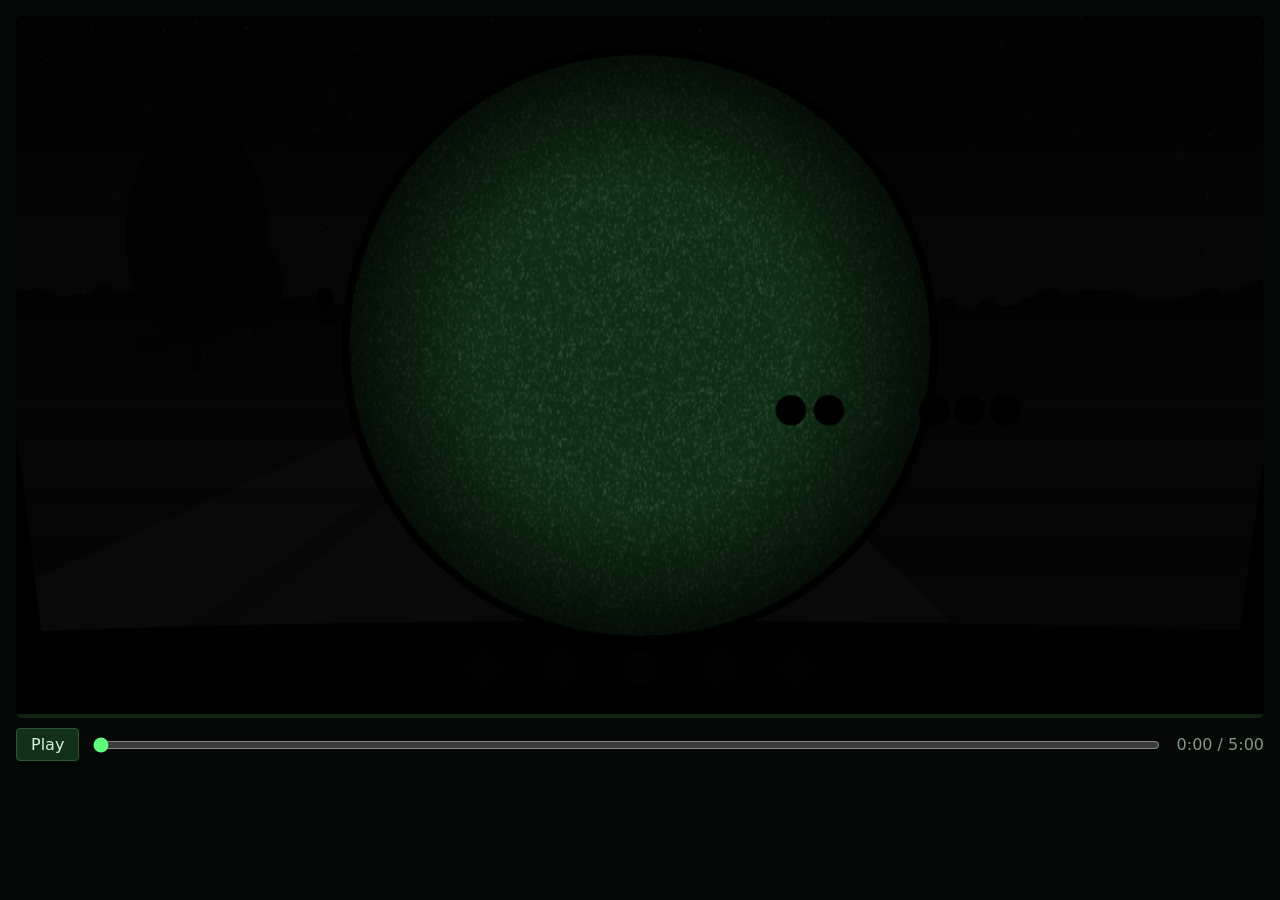
==== sim/index.html @ 84bedbda "Add 5-minute PVS-14 / M1075A1 PLS NVG driving do's and don'ts simulation Canvas-based simulation (NV" ====
<!doctype html>
<html lang="en">
<head>
<meta charset="utf-8">
<meta name="viewport" content="width=device-width, initial-scale=1">
<title>PVS-14 PLS Simulation</title>
<style>
  :root { --bg:#050806; --fg:#d8f5dc; --muted:#7f9a84; --accent:#5dff7a; }
  html,body { margin:0; background:var(--bg); color:var(--fg); font-family: Inter, "DejaVu Sans", system-ui, sans-serif; }
  #wrap { max-width:1280px; margin:0 auto; padding:16px; box-sizing:border-box; }
  canvas { width:100%; height:auto; display:block; background:#000; border-radius:6px; }
  #ctl { display:flex; gap:12px; align-items:center; margin-top:10px; }
  #ctl button { background:#12301a; color:var(--fg); border:1px solid #2c5a36; border-radius:4px; padding:6px 14px; font:inherit; cursor:pointer; }
  #ctl input { flex:1; accent-color: var(--accent); }
  #tc { font-variant-numeric: tabular-nums; color:var(--muted); min-width:90px; text-align:right; }
  body.render #wrap { padding:0; max-width:none; } body.render #ctl { display:none; } body.render canvas { border-radius:0; }
</style>
</head>
<body>
<div id="wrap">
  <canvas id="c" width="1280" height="720"></canvas>
  <div id="ctl"><button id="play">Play</button><input id="seek" type="range" min="0" max="300" step="0.01" value="0"><span id="tc">0:00</span></div>
  <audio id="aud" src="../build/narration.wav" preload="auto"></audio>
</div>
<script src="timeline.js"></script>
<script>
"use strict";
const W = 1280, H = 720;
const cv = document.getElementById('c'), ctx = cv.getContext('2d');
const world = document.createElement('canvas'); world.width = W; world.height = H;
const wx = world.getContext('2d');
const TL = window.TIMELINE;
const FONT = 'Inter, "DejaVu Sans", sans-serif';

// ---------- utilities ----------
function rng(seed) { return function () { seed |= 0; seed = seed + 0x6D2B79F5 | 0; let t = Math.imul(seed ^ seed >>> 15, 1 | seed); t = t + Math.imul(t ^ t >>> 7, 61 | t) ^ t; return ((t ^ t >>> 14) >>> 0) / 4294967296; }; }
const clamp = (v, a, b) => Math.max(a, Math.min(b, v));
const lerp = (a, b, k) => a + (b - a) * k;
const smooth = (a, b, x) => { const k = clamp((x - a) / (b - a), 0, 1); return k * k * (3 - 2 * k); };
function hash(n) { const s = Math.sin(n * 127.1 + 311.7) * 43758.5453; return s - Math.floor(s); }
function gray(l, a = 1) { const v = Math.round(clamp(l, 0, 1) * 255); return `rgba(${v},${v},${v},${a})`; }

let FRAME = 0;
let SC = null, LT = 0;           // current scene + local time
function sStart(i) { const s = SC.sentences[Math.min(i, SC.sentences.length - 1)]; return s ? s.start : 0; }
function sEnd(i) { const s = SC.sentences[Math.min(i, SC.sentences.length - 1)]; return s ? s.start + s.dur : 0; }
function reveal(at, len = 0.5) { return smooth(at, at + len, LT); }

// ---------- noise (tube scintillation) ----------
const NOISE = [];
(function () { const r = rng(7); for (let k = 0; k < 10; k++) { const c = document.createElement('canvas'); c.width = 427; c.height = 240; const g = c.getContext('2d'); const id = g.createImageData(c.width, c.height); for (let i = 0; i < id.data.length; i += 4) { const v = r() < 0.5 ? 0 : Math.pow(r(), 3) * 255; id.data[i] = id.data[i + 1] = id.data[i + 2] = v; id.data[i + 3] = 255; } g.putImageData(id, 0, 0); NOISE.push(c); } })();

// ---------- NVG road world ----------
const CX = 640, CY = 338, R = 300, HY = 300;
const F = R / Math.tan(20 * Math.PI / 180);  // 40 deg FOV across the tube
const CAMH = 2.6;                            // PLS cab eye height (m)
const curve = z => 14 * Math.sin(z / 110) + 6 * Math.sin(z / 41 + 1.3);
const dcurve = z => 14 / 110 * Math.cos(z / 110) + 6 / 41 * Math.cos(z / 41 + 1.3);

const PROPS = [];
(function () { const r = rng(42); let z = 5; while (z < 6000) { z += 8 + r() * 22; const side = r() < 0.5 ? -1 : 1; const k = r(); PROPS.push({ z, x: side * (7 + r() * 26), type: k < 0.62 ? 'tree' : k < 0.85 ? 'bush' : 'stake', h: 5 + r() * 7, w: 0.6 + r() * 0.8, seed: r() }); } })();
const STARS = []; (function () { const r = rng(99); for (let i = 0; i < 260; i++) STARS.push({ a: (r() - 0.5) * 3.2, y: r() * HY, b: 0.4 + r() * 0.6 }); })();

// project world point (lateral X relative to road centre at the camera, depth z ahead of camera)
function proj(camZ, laneX, yaw, xOff, z, y) {
  const xr = curve(camZ + z) - curve(camZ) - dcurve(camZ) * z + xOff - laneX;
  return { x: CX + (xr / z - yaw) * F, y: HY + (CAMH - y) / z * F, s: F / z };
}

// opts: camZ, yaw, laneX, illum, extras(fn), dash
function drawRoadWorld(o) {
  const g = wx, camZ = o.camZ, yaw = o.yaw || 0, laneX = o.laneX ?? 1.6, il = o.illum ?? 1;
  // sky
  const sky = g.createLinearGradient(0, 0, 0, HY);
  sky.addColorStop(0, gray(0.10 * il)); sky.addColorStop(1, gray(0.34 * il));
  g.fillStyle = sky; g.fillRect(0, 0, W, HY + 1);
  for (const s of STARS) { const x = CX + (s.a - yaw) * F * 0.9; if (x < 0 || x > W) continue; g.fillStyle = gray(s.b); g.fillRect(x, s.y, 2, 2); }
  // tree line on the horizon
  g.fillStyle = gray(0.12 * il);
  g.beginPath(); g.moveTo(0, HY + 2);
  for (let x = 0; x <= W; x += 6) { const a = (x - CX) / F + yaw + camZ * 0.0004; const h = 10 + 14 * hash(Math.floor(a * 40)) + 8 * Math.sin(a * 9) + 6 * Math.sin(a * 23); g.lineTo(x, HY - h); }
  g.lineTo(W, HY + 2); g.closePath(); g.fill();
  // ground rows
  for (let y = HY + 1; y < H; y++) {
    const z = CAMH * F / (y - HY); const wz = camZ + z;
    const fade = clamp(1 - z / 400, 0.25, 1);
    const tex = 0.03 * hash(Math.floor(wz * 1.3)) + 0.02 * ((Math.floor(wz / 4) & 1));
    g.fillStyle = gray((0.24 + tex) * il * (0.7 + 0.3 * fade)); g.fillRect(0, y, W, 1);
    const xr = curve(wz) - curve(camZ) - dcurve(camZ) * z - laneX;
    const cx = CX + (xr / z - yaw) * F, hw = 4.2 / z * F;
    g.fillStyle = gray((0.46 + tex * 1.5) * il * (0.75 + 0.25 * fade)); g.fillRect(cx - hw, y, hw * 2, 1);
    g.fillStyle = gray((0.34 + tex) * il); const rw = Math.max(1, 0.35 / z * F);
    g.fillRect(cx - 1.9 / z * F - rw / 2, y, rw, 1); g.fillRect(cx + 1.0 / z * F - rw / 2, y, rw, 1);
  }
  // props far -> near
  const vis = [];
  for (const p of PROPS) { const z = p.z - camZ; if (z > 2.5 && z < 420) vis.push([z, p]); }
  if (o.objects) for (const ob of o.objects) { const z = ob.z - camZ; if (z > 1.5 && z < 600) vis.push([z, ob]); }
  vis.sort((a, b) => b[0] - a[0]);
  for (const [z, p] of vis) {
    const b = proj(camZ, laneX, yaw, p.x, z, 0), s = b.s; if (b.x < -200 || b.x > W + 200) continue;
    const fog = clamp(1 - z / 450, 0.3, 1);
    if (p.type === 'tree') {
      g.fillStyle = gray(0.10 * il * fog + 0.04); g.beginPath();
      g.ellipse(b.x, b.y - p.h * 0.62 * s, p.h * 0.32 * s, p.h * 0.5 * s, 0, 0, Math.PI * 2); g.fill();
      g.fillRect(b.x - 0.15 * s, b.y - p.h * 0.3 * s, 0.3 * s, p.h * 0.3 * s);
    } else if (p.type === 'bush') {
      g.fillStyle = gray(0.16 * il * fog + 0.03); g.beginPath(); g.ellipse(b.x, b.y - 0.5 * s, 1.3 * s, 0.7 * s, 0, 0, Math.PI * 2); g.fill();
    } else if (p.type === 'stake') {
      g.fillStyle = gray(0.55 * il); g.fillRect(b.x - 0.05 * s, b.y - 1.2 * s, Math.max(1, 0.1 * s), 1.2 * s);
      g.fillStyle = gray(0.95); g.fillRect(b.x - 0.06 * s, b.y - 1.15 * s, Math.max(2, 0.12 * s), Math.max(2, 0.12 * s));
    } else if (p.type === 'truck') {           // rear of a vehicle
      const w = 2.5 * s, h = 3.2 * s;
      g.fillStyle = gray(0.22 * il + 0.05); g.fillRect(b.x - w / 2, b.y - h, w, h * 0.85);
      g.fillStyle = gray(0.08); g.fillRect(b.x - w / 2, b.y - h * 0.28, w, h * 0.13);
      g.fillStyle = gray(0.05); for (const dx of [-0.9, 0.9]) g.fillRect(b.x + dx * s - 0.3 * s, b.y - 1.0 * s, 0.6 * s, 1.0 * s);
      g.fillStyle = gray(1); for (const dx of [-1.05, 1.05]) { g.beginPath(); g.arc(b.x + dx * s, b.y - 1.4 * s, Math.max(1.5, 0.09 * s), 0, 7); g.fill(); }
    } else if (p.type === 'person') {
      const h = 1.8 * s; g.fillStyle = gray(0.6 * il + 0.15);
      g.beginPath(); g.arc(b.x, b.y - h * 0.92, h * 0.08, 0, 7); g.fill(); g.fillRect(b.x - h * 0.09, b.y - h * 0.84, h * 0.18, h * 0.45);
      g.fillRect(b.x - h * 0.08, b.y - h * 0.4, h * 0.06, h * 0.4); g.fillRect(b.x + h * 0.02, b.y - h * 0.4, h * 0.06, h * 0.4);
    } else if (p.type === 'oncoming') {
      const w = 2.4 * s, h = 2.6 * s;
      g.fillStyle = gray(0.2 * il + 0.05); g.fillRect(b.x - w / 2, b.y - h, w, h * 0.9);
      p._screen = [proj(camZ, laneX, yaw, p.x - 0.8, z, 1.0), proj(camZ, laneX, yaw, p.x + 0.8, z, 1.0)];
    } else if (p.type === 'ditch') {
      const w = 6 * s, d = 1.4 * s; g.fillStyle = gray(0.05); g.beginPath(); g.ellipse(b.x, b.y, w / 2, Math.max(2, d * 0.25), 0, 0, 7); g.fill();
    }
  }
  // cab: dash + pillars (fixed to vehicle, so shifted by head yaw)
  const sh = -yaw * F;
  g.fillStyle = gray(0.06);
  g.beginPath(); g.moveTo(-200 + sh, H); g.lineTo(-200 + sh, 640); g.quadraticCurveTo(CX + sh, 600, W + 200 + sh, 640); g.lineTo(W + 200 + sh, H); g.closePath(); g.fill();
  const dash = o.dash ?? 0.12;
  for (let i = 0; i < 5; i++) { g.fillStyle = gray(dash * (i === 2 ? 1.6 : 1)); g.beginPath(); g.arc(CX - 160 + i * 80 + sh, 668, 18, 0, 7); g.fill(); }
  g.fillStyle = gray(0.04);
  for (const sgn of [-1, 1]) { const px = CX + sgn * 0.78 * F + sh; g.beginPath(); g.moveTo(px - 40, H); g.lineTo(px + sgn * 90 - 30, 0); g.lineTo(px + sgn * 90 + 40, 0); g.lineTo(px + 40, H); g.fill();
    // west-coast mirror
    const mx = CX + sgn * 0.95 * F + sh; g.fillStyle = gray(0.05); g.fillRect(mx - 22, 280, 44, 110); g.fillStyle = gray(0.2 * il); g.fillRect(mx - 16, 286, 32, 98); g.fillStyle = gray(0.04); }
  if (o.extras) o.extras(g);
}

// compose NVG image from the world canvas onto main ctx
function composeNVG(o = {}) {
  const blur = o.blur || 0, nblur = o.noiseBlur || 0, gain = o.gain ?? 1, wash = o.wash || 0, nz = o.noise ?? 0.16;
  ctx.fillStyle = '#000'; ctx.fillRect(0, 0, W, H);
  // unaided eye: very dim night view
  ctx.globalAlpha = 0.07 * (1 - (o.unaidedLoss || 0)); ctx.drawImage(world, 0, 0); ctx.globalAlpha = 1;
  ctx.save(); ctx.beginPath(); ctx.arc(CX, CY, R, 0, Math.PI * 2); ctx.clip();
  const filt = [];
  if (blur > 0.05) filt.push(`blur(${blur.toFixed(2)}px)`);
  if (Math.abs(gain - 1) > 0.01) filt.push(`brightness(${gain.toFixed(3)})`);
  if (o.contrast) filt.push(`contrast(${o.contrast})`);
  ctx.filter = filt.length ? filt.join(' ') : 'none';
  ctx.drawImage(world, 0, 0); ctx.filter = 'none';
  if (o.post) o.post(ctx);  // bright sources etc. (grayscale space)
  ctx.globalCompositeOperation = 'multiply'; ctx.fillStyle = '#7dff8f'; ctx.fillRect(0, 0, W, H);
  ctx.globalCompositeOperation = 'screen'; ctx.fillStyle = 'rgba(14,46,20,1)'; ctx.fillRect(0, 0, W, H);
  ctx.globalAlpha = nz; if (nblur > 0.05) ctx.filter = `blur(${nblur.toFixed(2)}px)`;
  ctx.drawImage(NOISE[FRAME % NOISE.length], CX - R, CY - R, R * 2, R * 2); ctx.filter = 'none';
  ctx.globalAlpha = 1;
  if (wash > 0) { ctx.fillStyle = `rgba(200,255,205,${wash})`; ctx.fillRect(0, 0, W, H); }
  ctx.globalCompositeOperation = 'source-over';
  const vg = ctx.createRadialGradient(CX, CY, R * 0.55, CX, CY, R);
  vg.addColorStop(0, 'rgba(0,0,0,0)'); vg.addColorStop(1, 'rgba(0,0,0,0.75)');
  ctx.fillStyle = vg; ctx.fillRect(CX - R, CY - R, 2 * R, 2 * R);
  ctx.restore();
  ctx.strokeStyle = '#000'; ctx.lineWidth = 8; ctx.beginPath(); ctx.arc(CX, CY, R + 2, 0, 7); ctx.stroke();
}

// ---------- shared drawing ----------
function panel(x, y, w, h, fill = 'rgba(6,16,9,0.86)', stroke = 'rgba(93,255,122,0.25)') {
  ctx.fillStyle = fill; roundRect(x, y, w, h, 10); ctx.fill(); ctx.strokeStyle = stroke; ctx.lineWidth = 1.5; ctx.stroke();
}
function roundRect(x, y, w, h, r) { ctx.beginPath(); ctx.moveTo(x + r, y); ctx.arcTo(x + w, y, x + w, y + h, r); ctx.arcTo(x + w, y + h, x, y + h, r); ctx.arcTo(x, y + h, x, y, r); ctx.arcTo(x, y, x + w, y, r); ctx.closePath(); }
function text(s, x, y, size, color = '#d8f5dc', weight = 500, align = 'left', alpha = 1) {
  ctx.globalAlpha = alpha; ctx.fillStyle = color; ctx.font = `${weight} ${size}px ${FONT}`; ctx.textAlign = align; ctx.textBaseline = 'alphabetic'; ctx.fillText(s, x, y); ctx.globalAlpha = 1;
}
function wrap(s, maxW, size, weight = 500) {
  ctx.font = `${weight} ${size}px ${FONT}`; const words = s.split(' '), lines = []; let cur = '';
  for (const w of words) { const t = cur ? cur + ' ' + w : w; if (ctx.measureText(t).width > maxW && cur) { lines.push(cur); cur = w; } else cur = t; }
  if (cur) lines.push(cur); return lines;
}
const GREEN = '#4be36a', RED = '#ff4d4d', AMBER = '#ffbf3c';
function check(x, y, s, col = GREEN) { ctx.strokeStyle = col; ctx.lineWidth = s * 0.16; ctx.lineCap = 'round'; ctx.beginPath(); ctx.moveTo(x - s * 0.4, y); ctx.lineTo(x - s * 0.1, y + s * 0.3); ctx.lineTo(x + s * 0.45, y - s * 0.35); ctx.stroke(); }
function cross(x, y, s, col = RED) { ctx.strokeStyle = col; ctx.lineWidth = s * 0.16; ctx.lineCap = 'round'; ctx.beginPath(); ctx.moveTo(x - s * 0.35, y - s * 0.35); ctx.lineTo(x + s * 0.35, y + s * 0.35); ctx.moveTo(x + s * 0.35, y - s * 0.35); ctx.lineTo(x - s * 0.35, y + s * 0.35); ctx.stroke(); }
function tag(label, x, y, col, alpha = 1, size = 22) {
  if (alpha <= 0) return; ctx.globalAlpha = alpha; ctx.font = `700 ${size}px ${FONT}`; const w = ctx.measureText(label).width + 28;
  ctx.fillStyle = 'rgba(0,0,0,0.7)'; roundRect(x - w / 2, y - size, w, size * 1.6, 6); ctx.fill(); ctx.strokeStyle = col; ctx.lineWidth = 2.5; ctx.stroke();
  ctx.fillStyle = col; ctx.textAlign = 'center'; ctx.fillText(label, x, y + size * 0.3); ctx.globalAlpha = 1;
}
function mapBG() {
  ctx.fillStyle = '#07110a'; ctx.fillRect(0, 0, W, H);
  ctx.strokeStyle = 'rgba(93,255,122,0.06)'; ctx.lineWidth = 1;
  for (let x = 0; x < W; x += 40) { ctx.beginPath(); ctx.moveTo(x + .5, 0); ctx.lineTo(x + .5, H); ctx.stroke(); }
  for (let y = 0; y < H; y += 40) { ctx.beginPath(); ctx.moveTo(0, y + .5); ctx.lineTo(W, y + .5); ctx.stroke(); }
}

// M1075A1 top view, front pointing +x. (x,y) = front bumper centre. ppm = pixels per metre.
const PLS_L = 10.8, PLS_W = 2.44;
function plsTop(x, y, ppm, o = {}) {
  ctx.save(); ctx.translate(x, y); ctx.rotate(o.ang || 0);
  const L = PLS_L * ppm, Wd = PLS_W * ppm;
  ctx.fillStyle = '#0d0d0d';
  for (const ax of [0.95, 2.45, 6.6, 8.0, 9.4]) for (const s of [-1, 1]) ctx.fillRect(-ax * ppm - 0.6 * ppm, s * (Wd / 2) - (s > 0 ? 0.55 * ppm : -0.05 * ppm) - 0.25 * ppm, 1.2 * ppm, 0.55 * ppm);
  ctx.fillStyle = o.body || '#5f6b45'; ctx.strokeStyle = 'rgba(0,0,0,0.6)'; ctx.lineWidth = 1.5;
  roundRect(-2.7 * ppm, -Wd / 2, 2.7 * ppm, Wd, 0.3 * ppm); ctx.fill(); ctx.stroke();                    // cab
  ctx.fillStyle = o.deck || '#4a5537'; ctx.fillRect(-L, -Wd / 2 + 0.05 * ppm, L - 3.1 * ppm, Wd - 0.1 * ppm); // flatrack
  ctx.strokeStyle = 'rgba(0,0,0,0.35)'; for (let i = 1; i < 6; i++) { const xx = -L + i * (L - 3.1 * ppm) / 6; ctx.beginPath(); ctx.moveTo(xx, -Wd / 2); ctx.lineTo(xx, Wd / 2); ctx.stroke(); }
  ctx.fillStyle = '#3b442c'; ctx.fillRect(-3.1 * ppm, -0.5 * ppm, 0.4 * ppm, ppm);                         // LHS hook arm
  ctx.fillStyle = 'rgba(160,220,255,0.35)'; ctx.fillRect(-0.55 * ppm, -Wd / 2 + 0.2 * ppm, 0.35 * ppm, Wd - 0.4 * ppm); // windshield
  if (o.ir) { ctx.fillStyle = '#eaffef'; ctx.shadowColor = '#9dffb0'; ctx.shadowBlur = 12; for (const s of [-1, 1]) { ctx.beginPath(); ctx.arc(-L + 0.1 * ppm, s * (Wd / 2 - 0.2 * ppm), Math.max(2, 0.18 * ppm), 0, 7); ctx.fill(); } ctx.shadowBlur = 0; }
  if (o.label) { ctx.rotate(-(o.ang || 0)); text(o.label, -L / 2, -Wd / 2 - 10, 16, '#b9d9be', 600, 'center'); }
  ctx.restore();
}
// side view silhouette (for title)
function plsSide(x, y, s, col) {
  ctx.save(); ctx.translate(x, y); ctx.fillStyle = col;
  ctx.beginPath(); ctx.moveTo(0, -1.0 * s); ctx.lineTo(0, -3.0 * s); ctx.lineTo(0.3 * s, -3.25 * s); ctx.lineTo(2.6 * s, -3.25 * s); ctx.lineTo(2.7 * s, -1.0 * s); ctx.closePath(); ctx.fill();
  ctx.fillRect(2.7 * s, -1.6 * s, 8.1 * s, 0.6 * s);
  ctx.fillRect(3.0 * s, -3.6 * s, 6.6 * s, 2.0 * s);                     // container on flatrack
  ctx.fillRect(2.75 * s, -3.0 * s, 0.35 * s, 1.4 * s);                    // hook arm
  ctx.fillStyle = '#000'; for (const ax of [0.95, 2.45, 6.6, 8.0, 9.4]) { ctx.beginPath(); ctx.arc(ax * s, -0.6 * s, 0.6 * s, 0, 7); ctx.fill(); }
  ctx.fillStyle = col; for (const ax of [0.95, 2.45, 6.6, 8.0, 9.4]) { ctx.beginPath(); ctx.arc(ax * s, -0.6 * s, 0.25 * s, 0, 7); ctx.fill(); }
  ctx.restore();
}

// ---------- scenes ----------
const SCENES = {
  title(t, d) {
    drawRoadWorld({ camZ: 200 + t * 9 });
    composeNVG({ gain: smooth(0, 2, t) });
    const a = smooth(0.6, 1.6, t) * (1 - smooth(d - 1.2, d - 0.2, t));
    ctx.globalAlpha = a * 0.82; ctx.fillStyle = '#000'; ctx.fillRect(0, 150, W, 300); ctx.globalAlpha = 1;
    plsSide(890 - (1 - smooth(0.6, 3, t)) * 120, 420, 26, `rgba(125,255,145,${a * 0.85})`);
    text('NIGHT VISION DRIVING', 90, 240, 26, '#7dff8f', 700, 'left', a);
    text("Do's & Don'ts", 86, 318, 72, '#eaffef', 800, 'left', a);
    text('AN/PVS-14  ·  M1075A1 Palletized Load System', 90, 368, 26, '#c9e8cd', 500, 'left', a);
    text('IAW AR 600-55, Army Driver and Operator Standardization Program', 90, 404, 20, '#88a98d', 500, 'left', a);
  },

  reg(t, d) {
    mapBG();
    text('AR 600-55 — NVD driver path', 80, 120, 40, '#eaffef', 800, 'left', reveal(0.2));
    text('What has to be true before you drive the PLS on goggles', 80, 156, 22, '#88a98d', 500, 'left', reveal(0.4));
    const steps = [
      ['1', 'Licensed on M1075A1', 'Valid license for the vehicle first', 1],
      ['2', 'NVD academics', 'Device, limitations, hazards', 2],
      ['3', 'Hands-on PVS-14', 'PMCS, mount, focus', 2],
      ['4', 'Night practical', 'Supervised, per TC 21-305-2', 2],
      ['5', 'Annotated', 'NVD qual on DA Form 5984-E', 3],
      ['6', 'Stay current', 'Unit sustainment program', 4],
    ];
    const bw = 172, gap = 22, x0 = (W - (bw * 6 + gap * 5)) / 2, y0 = 260;
    steps.forEach((s, i) => {
      const at = sStart(s[3]) + (s[3] === 2 ? (i - 1) * 1.6 : 0.3);
      const a = reveal(at, 0.6); if (a <= 0) return;
      const x = x0 + i * (bw + gap), y = y0 + (1 - a) * 30;
      ctx.globalAlpha = a; panel(x, y, bw, 220); ctx.globalAlpha = 1;
      ctx.globalAlpha = a; ctx.fillStyle = i === 4 ? GREEN : '#1f4a2a'; ctx.beginPath(); ctx.arc(x + bw / 2, y + 52, 28, 0, 7); ctx.fill(); ctx.globalAlpha = 1;
      text(s[0], x + bw / 2, y + 62, 28, '#eaffef', 800, 'center', a);
      wrap(s[1], bw - 24, 21, 700).forEach((l, k) => text(l, x + bw / 2, y + 120 + k * 26, 21, '#eaffef', 700, 'center', a));
      wrap(s[2], bw - 24, 16).forEach((l, k) => text(l, x + bw / 2, y + 178 + k * 20, 16, '#9dbba2', 500, 'center', a));
      if (i < 5) { ctx.globalAlpha = a; ctx.fillStyle = '#2f7a42'; ctx.beginPath(); const ax = x + bw + gap / 2; ctx.moveTo(ax - 6, y + 100); ctx.lineTo(ax + 6, y + 110); ctx.lineTo(ax - 6, y + 120); ctx.fill(); ctx.globalAlpha = 1; }
    });
  },

  license(t, d) {
    mapBG();
    const a = reveal(0.2, 0.6), x = 250, y = 140 + (1 - a) * 20;
    ctx.globalAlpha = a; panel(x, y, 780, 380, '#e9e4d2', '#9c9478'); ctx.globalAlpha = 1;
    text('OPERATOR LICENSE RECORD  (training example)', x + 30, y + 50, 22, '#2b2a22', 800, 'left', a);
    text('Ref: DA Form 5984-E', x + 30, y + 78, 16, '#5d5a4a', 500, 'left', a);
    ctx.globalAlpha = a; ctx.fillStyle = '#c9c2a8'; ctx.fillRect(x + 30, y + 100, 720, 2); ctx.globalAlpha = 1;
    const rows = [['Vehicle', 'M1075A1 PLS'], ['Qualified — day', 'YES'], ['Qualified — night (blackout)', 'YES'], ['NVD qualified (AN/PVS-14)', '']];
    rows.forEach((r, i) => {
      const yy = y + 145 + i * 52; text(r[0], x + 40, yy, 22, '#2b2a22', 600, 'left', a); text(r[1], x + 520, yy, 22, '#2b2a22', 700, 'left', a);
      ctx.globalAlpha = a * 0.5; ctx.fillStyle = '#c9c2a8'; ctx.fillRect(x + 30, yy + 16, 720, 1); ctx.globalAlpha = 1;
    });
    const fixAt = sStart(2) + 0.8, bad = 1 - reveal(fixAt + 2.2, 0.4);
    const blink = reveal(sStart(0) + 1.2, 0.3);
    // empty NVD cell
    ctx.globalAlpha = a * blink * bad; ctx.strokeStyle = RED; ctx.lineWidth = 3; ctx.setLineDash([8, 6]); ctx.strokeRect(x + 505, y + 278, 200, 38); ctx.setLineDash([]); ctx.globalAlpha = 1;
    text('— NOT ANNOTATED —', x + 605, y + 304, 18, RED, 800, 'center', a * blink * bad);
    // stamp
    const st = reveal(sStart(1) + 0.4, 0.25) * bad;
    if (st > 0) { ctx.save(); ctx.translate(x + 560, y + 70); ctx.rotate(-0.12); ctx.scale(1.6 - 0.6 * st, 1.6 - 0.6 * st); ctx.globalAlpha = st * 0.9; ctx.strokeStyle = RED; ctx.lineWidth = 5; roundRect(-170, -32, 340, 64, 8); ctx.stroke(); ctx.globalAlpha = 1; text('NOT NVD QUALIFIED', 0, 12, 30, RED, 900, 'center', st * 0.9); ctx.restore(); }
    const fix = reveal(fixAt + 2.2, 0.5);
    text('YES', x + 520, y + 301, 22, '#1f7a34', 800, 'left', fix); if (fix > 0) { ctx.globalAlpha = fix; check(x + 600, y + 294, 34, '#1f7a34'); ctx.globalAlpha = 1; }
    tag('NO ANNOTATION = NO NVD DRIVING', 640, 600, RED, reveal(fixAt, 0.4) * bad, 26);
    tag('QUALIFIED & ANNOTATED — CLEARED FOR NVD DRIVING', 640, 600, GREEN, fix, 24);
  },

  pmcs(t, d) {
    mapBG();
    // PVS-14 diagram (side view)
    const ox = 120, oy = 360, hl = [1, 2, 3, 4].map(i => reveal(sStart(i), 0.3) * (1 - reveal(sStart(i + 1 > 4 ? 9 : i + 1), 0.3)));
    const glow = k => `rgba(93,255,122,${0.15 + 0.85 * hl[k]})`;
    ctx.lineWidth = 3;
    // mount
    ctx.fillStyle = '#26302a'; ctx.strokeStyle = glow(2); roundRect(ox + 150, oy - 150, 150, 70, 10); ctx.fill(); ctx.stroke();
    ctx.fillRect(ox + 210, oy - 90, 30, 40);
    // body
    ctx.fillStyle = '#2f3a33'; ctx.strokeStyle = 'rgba(93,255,122,0.25)'; roundRect(ox + 60, oy - 60, 320, 120, 30); ctx.fill(); ctx.stroke();
    // objective
    ctx.fillStyle = '#1b231e'; ctx.strokeStyle = glow(1); roundRect(ox + 380, oy - 70, 70, 140, 14); ctx.fill(); ctx.stroke();
    ctx.fillStyle = '#4a7d6a'; ctx.fillRect(ox + 446, oy - 52, 8, 104);
    // eyepiece
    ctx.strokeStyle = glow(3); ctx.fillStyle = '#1b231e'; roundRect(ox, oy - 50, 64, 100, 18); ctx.fill(); ctx.stroke();
    if (hl[3] > 0.2 && (Math.floor(t * 3) % 2 === 0)) { ctx.fillStyle = '#ff5b5b'; ctx.beginPath(); ctx.arc(ox - 6, oy - 28, 6, 0, 7); ctx.fill(); }
    // battery cap
    ctx.strokeStyle = glow(0); ctx.fillStyle = '#1f2722'; ctx.beginPath(); ctx.arc(ox + 220, oy + 76, 30, 0, 7); ctx.fill(); ctx.stroke();
    text('AN/PVS-14', ox + 220, oy + 160, 26, '#cfe9d2', 800, 'center');
    text('Battery', ox + 220, oy + 126, 15, '#9dbba2', 600, 'center', 0.3 + 0.7 * hl[0]);
    text('Objective lens', ox + 415, oy - 86, 15, '#9dbba2', 600, 'center', 0.3 + 0.7 * hl[1]);
    text('Mount', ox + 225, oy - 162, 15, '#9dbba2', 600, 'center', 0.3 + 0.7 * hl[2]);
    text('Eyepiece', ox + 32, oy - 66, 15, '#9dbba2', 600, 'center', 0.3 + 0.7 * hl[3]);
    // checklist
    const items = ['Battery installed + spare carried', 'Lenses: no cracks, scratches, dirt', 'Mount locks; device stable on helmet', 'Low-battery indicator checked'];
    panel(700, 170, 500, 370);
    text('Operator PMCS — before every mission', 725, 212, 21, '#eaffef', 700);
    items.forEach((s, i) => { const a = reveal(sStart(i + 1) + 0.3, 0.4); const y = 270 + i * 66; ctx.globalAlpha = 0.25 + 0.75 * a; ctx.strokeStyle = '#3c7a4b'; ctx.lineWidth = 2; ctx.strokeRect(725, y - 22, 30, 30); ctx.globalAlpha = 1; if (a > 0) { ctx.globalAlpha = a; check(740, y - 7, 26); ctx.globalAlpha = 1; } text(s, 772, y, 20, '#d8f5dc', 500, 'left', 0.35 + 0.65 * a); });
  },

  focus(t, d) {
    const di = smooth(sStart(1) + 0.8, sEnd(1), t), ob = smooth(sStart(2) + 1.2, sEnd(2), t);
    const bad = t > sStart(3) ? smooth(sStart(3), sStart(3) + 0.8, t) * (1 - smooth(d - 1.5, d - 0.5, t)) : 0;
    drawRoadWorld({ camZ: 900 + t * 5, objects: [{ type: 'stake', z: 900 + d * 5 + 60, x: 4.8 }] });
    const blurW = lerp(lerp(7, 5.5, di), 0, ob) + bad * 5, blurN = lerp(4, 0, di);
    composeNVG({ blur: blurW, noiseBlur: blurN, noise: 0.18 });
    // gauges
    panel(950, 470, 220, 76); text('2  OBJECTIVE FOCUS', 1060, 500, 16, t > sStart(2) && t < sStart(3) ? '#eaffef' : '#7f9a84', 700, 'center'); ctx.fillStyle = '#1c3b24'; ctx.fillRect(970, 515, 180, 10); ctx.fillStyle = GREEN; ctx.fillRect(970, 515, 180 * ob, 10);
    panel(950, 560, 220, 76); text('1  EYEPIECE DIOPTER', 1060, 590, 16, t > sStart(1) && t < sStart(2) ? '#eaffef' : '#7f9a84', 700, 'center'); ctx.fillStyle = '#1c3b24'; ctx.fillRect(970, 605, 180, 10); ctx.fillStyle = GREEN; ctx.fillRect(970, 605, 180 * di, 10);
    tag('FOCUSED AT DISTANCE', 160, 120, GREEN, ob * (1 - bad), 18);
    tag('OUT OF FOCUS = SHORT DETECTION RANGE', 640, 90, RED, bad, 20);
  },

  crew(t, d) {
    mapBG();
    const ppm = 46, fx = 1010, fy = 245;
    // road
    ctx.fillStyle = '#16231a'; ctx.fillRect(0, fy - 110, W, 220);
    plsTop(fx, fy, ppm, {});
    // occupants
    const seats = [[-1.6, -0.6, 'DRIVER', 0], [-1.6, 0.6, 'A-DRIVER / TC', 1.3]];
    for (const [sx, sy, lbl, ph] of seats) {
      const px = fx + sx * ppm, py = fy + sy * ppm;
      const ang = 0.55 * Math.sin(t * 0.9 + ph) + (sy > 0 ? 0.35 : -0.15);
      ctx.fillStyle = 'rgba(93,255,122,0.18)'; ctx.beginPath(); ctx.moveTo(px, py); ctx.arc(px, py, 560, ang - 0.349, ang + 0.349); ctx.closePath(); ctx.fill();
      ctx.fillStyle = '#eaffef'; ctx.beginPath(); ctx.arc(px, py, 9, 0, 7); ctx.fill();
      ctx.fillStyle = GREEN; ctx.fillRect(px + 6, py - 3, 8, 6);
    }
    text('DRIVER (NVD)', fx - 60, fy - 130, 16, '#d8f5dc', 700, 'center'); text('A-DRIVER / TC (NVD)', fx - 60, fy + 148, 16, '#d8f5dc', 700, 'center');
    const ra = reveal(sStart(1) + 1.0, 0.6);
    ctx.globalAlpha = ra * (0.35 + 0.15 * Math.sin(t * 5)); ctx.fillStyle = AMBER; ctx.fillRect(fx - PLS_L * ppm - 10, fy + PLS_W * ppm / 2 + 4, PLS_L * ppm + 10, 50); ctx.globalAlpha = 1;
    text('Right side — A-driver watches this', fx - PLS_L * ppm / 2, fy + PLS_W * ppm / 2 + 36, 18, AMBER, 700, 'center', ra);
    panel(40, 400, 440, 168);
    text('Crew brief before you roll', 64, 434, 21, '#eaffef', 700, 'left', reveal(sStart(2)));
    ['Route & checkpoints', 'Known hazards', 'Risk assessment & speed', 'Crew calls / comms'].forEach((s, i) => { const a = reveal(sStart(2) + 0.6 + i * 0.7, 0.3); if (a > 0) { ctx.globalAlpha = a; check(80, 458 + i * 28, 18); ctx.globalAlpha = 1; } text(s, 104, 465 + i * 28, 19, '#d8f5dc', 500, 'left', 0.3 + 0.7 * a); });
  },

  whitelight(t, d) {
    const on = smooth(sStart(0) + 1.5, sStart(0) + 1.9, t), off = smooth(sStart(2) + 0.6, sStart(2) + 1.6, t);
    const w = on * (1 - off);
    const dashB = lerp(0.12, 0.7, smooth(sStart(1) + 1.6, sStart(1) + 2.2, t)) * (1 - off) + 0.05 * off;
    drawRoadWorld({ camZ: 1400 + t * 8, dash: dashB, objects: [{ type: 'truck', z: 1400 + 8 * 13, x: 1.4 }] });
    composeNVG({ wash: w * 0.78, noise: 0.16 + w * 0.35, contrast: 1 - w * 0.6, unaidedLoss: w,
      post: c => { if (w > 0) { const g = c.createRadialGradient(470, 640, 10, 470, 640, 420); g.addColorStop(0, `rgba(255,255,255,${w})`); g.addColorStop(1, 'rgba(255,255,255,0)'); c.fillStyle = g; c.fillRect(0, 0, W, H); } } });
    tag('WHITE LIGHT IN CAB — IMAGE WASHED OUT', 640, 92, RED, smooth(0.2, 0.5, w), 20);
    // dark adaptation meter (unaided eye)
    panel(990, 470, 250, 96); text('Unaided-eye dark adaptation', 1115, 500, 15, '#c9e8cd', 700, 'center');
    const da = clamp(1 - smooth(sStart(0) + 1.5, sStart(0) + 4, t) + smooth(sStart(2) + 2, d + 25, t) * 0.4, 0, 1);
    ctx.fillStyle = '#1c3b24'; ctx.fillRect(1010, 520, 210, 14); ctx.fillStyle = da > 0.5 ? GREEN : RED; ctx.fillRect(1010, 520, 210 * da, 14);
    text(da > 0.5 ? 'GOOD' : 'LOST — takes many minutes to recover', 1115, 554, 13, da > 0.5 ? GREEN : RED, 700, 'center');
    tag('DIM PANEL · NVG-COMPATIBLE LIGHT ONLY', 640, 92, GREEN, off, 20);
  },

  scan(t, d) {
    const s2 = sStart(2), yaw = t < s2 ? 0 : (() => { const k = t - s2; const seq = [[0, 0], [1.2, -0.62], [2.6, -0.62], [3.8, 0], [4.6, 0], [5.8, 0.62], [7.6, 0.62], [8.8, 0]]; for (let i = 1; i < seq.length; i++) if (k < seq[i][0]) return lerp(seq[i - 1][1], seq[i][1], smooth(seq[i - 1][0], seq[i][0], k)); return 0; })();
    const camZ = 2100 + t * 6;
    drawRoadWorld({ camZ, yaw, objects: [{ type: 'person', z: camZ + 24, x: 6.5 }, { type: 'truck', z: 2100 + 6 * 30 + 32, x: -9 }] });
    composeNVG({ noise: 0.17 });
    // inset: FOV comparison
    const ia = reveal(sStart(1), 0.5); if (ia > 0) {
      ctx.globalAlpha = ia; panel(1000, 380, 260, 200); ctx.globalAlpha = 1;
      ctx.save(); roundRect(1000, 380, 260, 200, 10); ctx.clip();
      const px = 1130, py = 570;
      ctx.globalAlpha = ia * 0.25; ctx.fillStyle = '#9dbba2'; ctx.beginPath(); ctx.moveTo(px, py); ctx.arc(px, py, 130, -Math.PI / 2 - 1.65, -Math.PI / 2 + 1.65); ctx.closePath(); ctx.fill();
      ctx.globalAlpha = ia * 0.85; ctx.fillStyle = GREEN; ctx.beginPath(); ctx.moveTo(px, py); ctx.arc(px, py, 130, -Math.PI / 2 + yaw * 0.9 - 0.349, -Math.PI / 2 + yaw * 0.9 + 0.349); ctx.closePath(); ctx.fill(); ctx.globalAlpha = 1; ctx.restore();
      text('PVS-14: 40°', px, 405, 17, GREEN, 800, 'center', ia); text('unaided: ~190°', px, 424, 14, '#9dbba2', 600, 'center', ia);
    }
    const look = yaw < -0.4 ? 'LEFT' : yaw > 0.4 ? 'RIGHT' : 'CENTER';
    tag('SCAN: ' + look, 160, 120, GREEN, reveal(s2, 0.3), 18);
    tag('HAZARD FOUND', 640, 92, AMBER, yaw > 0.5 || yaw < -0.5 ? 1 : 0, 20);
  },

  overdrive(t, d) {
    mapBG();
    const phase2 = sStart(2) - 0.3, fast = t < phase2, lt = fast ? t - 0.4 : t - phase2;
    const mph = fast ? 50 : 25, v0 = mph * 0.44704, react = 1.5, dec = 4.0, det = 60, tDet = 2.4;
    const stopDist = v0 * react + v0 * v0 / (2 * dec);
    // kinematics
    const pos = tt => { if (tt < tDet + react) return v0 * tt; const tb = tt - tDet - react, tStop = v0 / dec; const b = Math.min(tb, tStop); return v0 * (tDet + react) + v0 * b - 0.5 * dec * b * b; };
    const obstacle = v0 * tDet + det; let s = pos(Math.max(0, lt)); let hit = false;
    if (s >= obstacle - 0.5) { s = obstacle - 0.5; hit = true; }
    const speedNow = (() => { const tt = Math.max(0, lt); if (hit) return 0; if (tt < tDet + react) return v0; return Math.max(0, v0 - dec * (tt - tDet - react)); })();
    const ppm = 7.5, truckX = 260, roadY = 260, toX = m => truckX + (m - s) * ppm;
    ctx.fillStyle = '#18261c'; ctx.fillRect(0, roadY - 50, W, 100);
    ctx.strokeStyle = 'rgba(200,220,200,0.25)'; ctx.setLineDash([24, 26]); ctx.lineDashOffset = s * ppm; ctx.beginPath(); ctx.moveTo(0, roadY); ctx.lineTo(W, roadY); ctx.stroke(); ctx.setLineDash([]);
    // NVD detection range
    ctx.fillStyle = 'rgba(93,255,122,0.13)'; ctx.beginPath(); ctx.moveTo(truckX, roadY + 16); ctx.lineTo(truckX + det * ppm, roadY - 60); ctx.lineTo(truckX + det * ppm, roadY + 92); ctx.closePath(); ctx.fill();
    ctx.strokeStyle = GREEN; ctx.setLineDash([6, 6]); ctx.beginPath(); ctx.moveTo(truckX + det * ppm, roadY - 70); ctx.lineTo(truckX + det * ppm, roadY + 100); ctx.stroke(); ctx.setLineDash([]);
    text('NVD detection range', truckX + det * ppm, roadY - 80, 16, GREEN, 700, 'center');
    // obstacle
    const seen = lt >= tDet; const ox = toX(obstacle);
    ctx.globalAlpha = seen ? 1 : 0.25; ctx.fillStyle = seen ? AMBER : '#5b6b5f'; roundRect(ox, roadY - 30, 26, 60, 4); ctx.fill(); ctx.globalAlpha = 1;
    text(seen ? 'HAZARD DETECTED' : 'undetected hazard', ox + 13, roadY - 42, 15, seen ? AMBER : '#6d8070', 700, 'center');
    plsTop(truckX, roadY + 16, ppm, { label: '' });
    // stopping distance bar from moment of detection
    const by = 400; ctx.fillStyle = '#1c3b24'; ctx.fillRect(truckX, by, det * ppm, 16);
    const col = stopDist > det ? RED : GREEN; ctx.fillStyle = col; ctx.globalAlpha = 0.85; ctx.fillRect(truckX, by + 26, stopDist * ppm, 16); ctx.globalAlpha = 1;
    text(`Detection range ≈ ${det} m`, truckX, by - 8, 16, '#9dbba2', 600);
    text(`Stopping distance @ ${mph} mph ≈ ${Math.round(stopDist)} m  (reaction ${react}s + braking)`, truckX, by + 66, 18, col, 700);
    panel(880, 92, 360, 96); text(`${Math.round(speedNow / 0.44704)}`, 960, 154, 52, '#eaffef', 800, 'center'); text('MPH', 960, 176, 14, '#9dbba2', 700, 'center');
    text(fast ? 'Too fast for NVD range' : 'Speed within NVD range', 1030, 132, 18, fast ? RED : GREEN, 700); text('Illustrative values only', 1030, 158, 14, '#7f9a84', 500);
    if (hit) { const f = (Math.floor(t * 4) % 2) ? 1 : 0.6; tag('IMPACT', ox - 20, roadY - 110, RED, f, 34); }
    if (!fast && speedNow === 0 && lt > tDet + react) tag(`STOPPED ${Math.round(obstacle - s)} m SHORT`, ox - 60, roadY - 110, GREEN, 1, 26);
  },

  halation(t, d) {
    const camZ = 3000 + t * 7, away = smooth(sStart(2) + 0.5, sStart(2) + 1.6, t);
    const oz = camZ + 260 - t * 16 * (1 - 0.3 * away);
    const car = { type: 'oncoming', z: oz, x: -2.1 };
    drawRoadWorld({ camZ, yaw: away * 0.28, objects: [car, { type: 'person', z: 3000 + 7 * 14 + 30, x: -4.4 }] });
    const near = clamp(1 - (oz - camZ) / 260, 0, 1), I = 0.35 + 0.65 * near;
    composeNVG({ gain: 1 - 0.45 * I * (1 - away * 0.6), noise: 0.15,
      post: c => { if (!car._screen) return; for (const p of car._screen) { const r = 40 + 260 * I; const g = c.createRadialGradient(p.x, p.y, 2, p.x, p.y, r); g.addColorStop(0, 'rgba(255,255,255,1)'); g.addColorStop(0.15, `rgba(255,255,255,${0.9 * I})`); g.addColorStop(1, 'rgba(255,255,255,0)'); c.globalCompositeOperation = 'lighter'; c.fillStyle = g; c.fillRect(0, 0, W, H); c.globalCompositeOperation = 'source-over'; } } });
    tag('BLOOMING — SURROUNDINGS HIDDEN', 640, 92, RED, reveal(sStart(0) + 1, 0.4) * (1 - away), 20);
    tag('LOOK AWAY · HOLD LANE · SLOW DOWN', 640, 92, GREEN, away, 20);
  },

  convoy(t, d) {
    mapBG();
    const ppm = 6.2, roadY = 330, scroll = t * 12;
    ctx.fillStyle = '#18261c'; ctx.fillRect(0, roadY - 45, W, 90);
    ctx.strokeStyle = 'rgba(200,220,200,0.25)'; ctx.setLineDash([24, 26]); ctx.lineDashOffset = scroll * ppm; ctx.beginPath(); ctx.moveTo(0, roadY); ctx.lineTo(W, roadY); ctx.stroke(); ctx.setLineDash([]);
    const good = 75, close = smooth(sStart(1) + 0.3, sStart(1) + 2.2, t) * (1 - smooth(sStart(2) + 0.8, sStart(2) + 3, t));
    const gap2 = lerp(good, 22, close);
    const lead = 1180, x2 = lead - (PLS_L + good) * ppm, x3 = x2 - (PLS_L + gap2) * ppm;
    plsTop(lead, roadY, ppm, { ir: true }); plsTop(x2, roadY, ppm, { ir: true }); plsTop(x3, roadY, ppm, { ir: true, label: 'YOU' });
    const dim = (xa, xb, lbl, col) => { ctx.strokeStyle = col; ctx.lineWidth = 2; ctx.beginPath(); ctx.moveTo(xa, roadY + 60); ctx.lineTo(xb, roadY + 60); ctx.moveTo(xa, roadY + 50); ctx.lineTo(xa, roadY + 70); ctx.moveTo(xb, roadY + 50); ctx.lineTo(xb, roadY + 70); ctx.stroke(); text(lbl, (xa + xb) / 2, roadY + 90, 16, col, 700, 'center'); };
    dim(x2 - PLS_L * ppm, lead, 'interval per convoy brief', GREEN);
    const c2 = close > 0.5 ? RED : GREEN; dim(x3, x2 - PLS_L * ppm, close > 0.5 ? 'TOO CLOSE' : 'interval per convoy brief', c2);
    tag('MONOCULAR = POOR DEPTH PERCEPTION', 640, 150, AMBER, reveal(sStart(1), 0.4) * (1 - reveal(sStart(2) + 1, 0.4)), 20);
    tag('KEEP THE BRIEFED INTERVAL · NEVER TAILGATE', 640, 150, GREEN, reveal(sStart(2) + 1, 0.4), 20);
    panel(40, 470, 440, 130); text('IR markers on the vehicle ahead', 64, 506, 19, '#eaffef', 700);
    ctx.fillStyle = '#eaffef'; ctx.shadowColor = '#9dffb0'; ctx.shadowBlur = 18; for (const x of [120, 210]) { ctx.beginPath(); ctx.arc(x, 552, 9, 0, 7); ctx.fill(); } ctx.shadowBlur = 0;
    text('spacing of markers grows as you close', 250, 558, 15, '#9dbba2', 600);
  },

  backing(t, d) {
    mapBG();
    const ppm = 30, s1 = sStart(1) - 0.2, s2 = sStart(2) + 0.2;
    const ph = t < s1 ? 1 : t < s2 ? 2 : 3, lt = ph === 1 ? t : ph === 2 ? t - s1 : t - s2;
    // dock area
    ctx.fillStyle = '#16231a'; ctx.fillRect(0, 200, W, 300);
    ctx.strokeStyle = 'rgba(255,191,60,0.5)'; ctx.setLineDash([10, 8]); ctx.strokeRect(70, 255, 380, 150); ctx.setLineDash([]);
    text('FLATRACK DROP POINT', 260, 245, 15, AMBER, 700, 'center');
    const rate = 1.3, obstacleX = 300, stopAt = 230 + PLS_L * ppm; // reversing at ~1.3 m/s
    const startX = ph === 1 ? obstacleX + 24 + PLS_L * ppm + 2.2 * rate * ppm : ph === 2 ? stopAt + 2.6 * rate * ppm : stopAt + 4 * rate * ppm;
    let travel = clamp(lt - 0.5, 0, ph === 3 ? 1.2 : 99) * rate * ppm;
    let fx = startX - travel; let hit = false, stopped = false;
    const rearX = () => fx - PLS_L * ppm;
    if (ph === 1 && rearX() <= obstacleX + 24) { fx = obstacleX + 24 + PLS_L * ppm; hit = true; }
    // guide
    let gx = 0, gy = 0, inSight = true;
    if (ph >= 2) {
      if (ph === 2 && fx <= stopAt) { fx = stopAt; stopped = true; }
      gx = rearX() - 60; gy = 430;
      if (ph === 3) { const out = smooth(1.2, 2.2, lt); gx = lerp(rearX() - 60, rearX() + 120, out); gy = lerp(430, 470, out); inSight = out < 0.35; stopped = !inSight; }
    }
    if (ph === 1) { ctx.fillStyle = hit ? RED : '#6d8070'; roundRect(obstacleX - 10, 300, 34, 60, 4); ctx.fill(); text('hidden obstacle', obstacleX + 7, 290, 13, '#9dbba2', 600, 'center'); }
    plsTop(fx, 330, ppm, {});
    const mirX = fx - 2.0 * ppm, mirY = 330 + PLS_W * ppm / 2 + 6;
    ctx.fillStyle = 'rgba(255,77,77,0.12)'; ctx.fillRect(rearX() - 160, 330 - PLS_W * ppm / 2 - 20, 160, PLS_W * ppm + 40);
    text('blind zone', rearX() - 80, 330 - PLS_W * ppm / 2 - 28, 13, '#ff8a8a', 600, 'center');
    if (ph >= 2) {
      ctx.strokeStyle = inSight ? 'rgba(93,255,122,0.7)' : 'rgba(255,77,77,0.7)'; ctx.setLineDash([6, 6]); ctx.lineWidth = 2; ctx.beginPath(); ctx.moveTo(mirX, mirY); ctx.lineTo(gx, gy); ctx.stroke(); ctx.setLineDash([]);
      ctx.fillStyle = '#d8f5dc'; ctx.beginPath(); ctx.arc(gx, gy, 10, 0, 7); ctx.fill();
      const wave = Math.sin(t * 6) * 0.5; ctx.strokeStyle = '#eaffef'; ctx.shadowColor = '#9dffb0'; ctx.shadowBlur = 16; ctx.lineWidth = 5;
      for (const s of [-1, 1]) { ctx.beginPath(); ctx.moveTo(gx + s * 8, gy); ctx.lineTo(gx + s * (8 + 22 * Math.cos(wave)), gy - 22 * Math.sin(wave + 0.8)); ctx.stroke(); }
      ctx.shadowBlur = 0; text('GROUND GUIDE (IR wands)', gx, gy + 34, 14, '#c9e8cd', 700, 'center');
    }
    if (ph === 1) tag(hit ? 'IMPACT — NO GROUND GUIDE' : 'BACKING WITHOUT A GROUND GUIDE', 640, 130, RED, 1, 22);
    if (ph === 2) tag(stopped ? 'GUIDE SIGNALS STOP — DRIVER STOPS' : 'GROUND GUIDE IN SIGHT', 640, 130, GREEN, 1, 22);
    if (ph === 3) tag(inSight ? 'GROUND GUIDE IN SIGHT' : 'LOST SIGHT OF GUIDE → STOP IMMEDIATELY', 640, 130, inSight ? GREEN : AMBER, 1, 22);
  },

  fatigue(t, d) {
    const camZ = 4200 + t * 7, rest = smooth(sStart(1) - 0.2, sStart(1) + 0.6, t);
    const drift = Math.sin(t * 0.7) * 1.2 * (1 - rest);
    drawRoadWorld({ camZ, laneX: 1.6 + drift });
    composeNVG({ noise: 0.17 });
    const blinkPhase = (t * (0.4 + t * 0.06)) % 1; const lid = (1 - rest) * smooth(0.82, 0.92, blinkPhase) * (1 - smooth(0.92, 1, blinkPhase));
    ctx.fillStyle = '#000'; ctx.fillRect(0, 0, W, H * 0.5 * lid); ctx.fillRect(0, H - H * 0.5 * lid, W, H * 0.5 * lid);
    panel(40, 470, 240, 90); text('Hours on NVDs', 160, 500, 15, '#9dbba2', 700, 'center'); text((3.2 + t * 0.05).toFixed(1) + ' h', 160, 543, 34, rest > 0.5 ? '#eaffef' : AMBER, 800, 'center');
    const items = ['Follow the driver rest plan', 'Rotate drivers when allowed', 'Speak up when too tired'];
    if (rest > 0) { ctx.globalAlpha = rest * 0.8; ctx.fillStyle = '#000'; ctx.fillRect(0, 0, W, H); ctx.globalAlpha = 1;
      items.forEach((s, i) => { const a = reveal(sStart(1) + 0.4 + i * 1.5, 0.4); const y = 260 + i * 80; if (a > 0) { ctx.globalAlpha = a; check(420, y - 10, 36); ctx.globalAlpha = 1; } text(s, 460, y, 34, '#eaffef', 700, 'left', a); }); }
  },

  summary(t, d) {
    mapBG();
    const dos = ['NVD qualified & annotated (AR 600-55)', 'PMCS and focus the PVS-14', 'Drive as a crew — both on NVDs', 'Scan constantly: 40° FOV', 'Keep the briefed interval', 'Manage fatigue'];
    const donts = ['Drive unqualified', 'Use white light in the cab', 'Overdrive your goggles', 'Stare into bright lights', 'Back without a ground guide'];
    panel(60, 80, 560, 560); panel(660, 80, 560, 560);
    text('DO', 90, 140, 40, GREEN, 900); text("DON'T", 690, 140, 40, RED, 900);
    const s1 = sStart(1), s2 = sStart(2), l1 = sEnd(1) - s1, l2 = sEnd(2) - s2;
    dos.forEach((s, i) => { const a = reveal(s1 + 0.6 + i * (l1 - 0.6) / dos.length, 0.35); const y = 210 + i * 70; if (a > 0) { ctx.globalAlpha = a; check(108, y - 9, 30); ctx.globalAlpha = 1; } wrap(s, 440, 22, 600).forEach((l, k) => text(l, 140, y + k * 26, 22, '#eaffef', 600, 'left', a)); });
    donts.forEach((s, i) => { const a = reveal(s2 + 0.6 + i * (l2 - 0.6) / donts.length, 0.35); const y = 210 + i * 70; if (a > 0) { ctx.globalAlpha = a; cross(708, y - 9, 30); ctx.globalAlpha = 1; } text(s, 740, y, 22, '#eaffef', 600, 'left', a); });
  },

  end(t, d) {
    drawRoadWorld({ camZ: 5000 + t * 6 });
    composeNVG({ gain: 1 - smooth(d - 3, d, t) });
    ctx.globalAlpha = 0.75; ctx.fillStyle = '#000'; ctx.fillRect(0, 0, W, H); ctx.globalAlpha = 1;
    const a = reveal(0.3, 0.8) * (1 - smooth(d - 1.5, d, t));
    text('Train as you fight. Drive to standard.', 640, 280, 46, '#eaffef', 800, 'center', a);
    const refs = ['AR 600-55  — Army Driver and Operator Standardization Program', 'TC 21-305-2  — Training Program for Night Vision Goggle Driving Operations', 'M1075A1 PLS operator TM  ·  AN/PVS-14 operator TM  ·  Unit SOP'];
    refs.forEach((s, i) => text(s, 640, 360 + i * 36, 20, '#c9e8cd', 500, 'center', a * reveal(1.0 + i * 0.4)));
    text('Training aid only. Always verify against the current publications and your unit SOP.', 640, 520, 16, '#7f9a84', 500, 'center', a * reveal(2.5));
  },
};

// ---------- overlays ----------
function overlays(sc, lt) {
  if (sc.type !== 'title' && sc.type !== 'end') {
    const a = smooth(0, 0.5, lt);
    ctx.globalAlpha = a;
    const kind = sc.kind, col = kind === 'do' ? GREEN : kind === 'dont' ? RED : '#7dff8f';
    let x = 28;
    if (kind !== 'info') {
      const lab = kind === 'do' ? 'DO' : "DON'T"; ctx.font = `900 24px ${FONT}`; const w = ctx.measureText(lab).width + 60;
      ctx.fillStyle = col; roundRect(x, 22, w, 44, 8); ctx.fill();
      ctx.fillStyle = '#04100a'; ctx.textAlign = 'left'; ctx.fillText(lab, x + 46, 53);
      if (kind === 'do') check(x + 24, 44, 26, '#04100a'); else cross(x + 24, 44, 24, '#04100a');
      x += w + 14;
    }
    ctx.fillStyle = 'rgba(0,0,0,0.6)'; ctx.font = `800 26px ${FONT}`; const tw = ctx.measureText(sc.title).width + 28;
    roundRect(x, 22, tw, 44, 8); ctx.fill(); text(sc.title, x + 14, 53, 26, '#eaffef', 800);
    if (sc.ref) { ctx.font = `600 15px ${FONT}`; const rw = ctx.measureText(sc.ref).width + 24; ctx.fillStyle = 'rgba(0,0,0,0.6)'; roundRect(W - 28 - rw, 28, rw, 32, 6); ctx.fill(); text(sc.ref, W - 28 - rw / 2, 50, 15, '#9dbba2', 600, 'center'); }
    ctx.globalAlpha = 1;
  }
  // caption
  let cur = null;
  for (const s of sc.sentences) if (lt >= s.start - 0.15 && lt <= s.start + s.dur + 0.35) cur = s;
  if (cur) {
    const lines = wrap(cur.text, 1040, 25, 500), lh = 33, bh = lines.length * lh + 22, by = H - 22 - bh;
    ctx.fillStyle = 'rgba(0,0,0,0.72)'; roundRect(100, by, 1080, bh, 10); ctx.fill();
    lines.forEach((l, i) => text(l, 640, by + 36 + i * lh, 25, '#f2fff3', 500, 'center'));
  }
  // progress
  const T = TL.total, now = sc.start + lt;
  ctx.fillStyle = 'rgba(93,255,122,0.15)'; ctx.fillRect(0, H - 4, W, 4); ctx.fillStyle = 'rgba(93,255,122,0.7)'; ctx.fillRect(0, H - 4, W * now / T, 4);
}

function renderAt(T) {
  T = clamp(T, 0, TL.total - 1e-3);
  let sc = TL.scenes[TL.scenes.length - 1];
  for (const s of TL.scenes) if (T >= s.start && T < s.start + s.dur) { sc = s; break; }
  SC = sc; LT = T - sc.start;
  ctx.save(); SCENES[sc.type](LT, sc.dur); ctx.restore();
  ctx.globalAlpha = 1; ctx.globalCompositeOperation = 'source-over'; ctx.filter = 'none';
  // scene transitions: quick fade through black
  const fin = 1 - smooth(0, 0.45, LT), fout = smooth(sc.dur - 0.35, sc.dur, LT);
  const f = Math.max(sc === TL.scenes[0] ? 0 : fin, sc === TL.scenes[TL.scenes.length - 1] ? 0 : fout);
  if (f > 0) { ctx.fillStyle = `rgba(0,0,0,${f})`; ctx.fillRect(0, 0, W, H); }
  overlays(sc, LT);
}
window.renderFrame = function (T, frame) { FRAME = frame ?? Math.floor(T * 30); renderAt(T); };

// ---------- player ----------
if (location.search.includes('render')) document.body.classList.add('render');
else {
  const aud = document.getElementById('aud'), btn = document.getElementById('play'), seek = document.getElementById('seek'), tc = document.getElementById('tc');
  seek.max = TL.total; let playing = false, t0 = 0, base = 0;
  const now = () => playing ? base + (performance.now() - t0) / 1000 : base;
  const fmt = s => `${Math.floor(s / 60)}:${String(Math.floor(s % 60)).padStart(2, '0')}`;
  btn.onclick = () => { if (playing) { base = now(); playing = false; aud.pause(); btn.textContent = 'Play'; } else { if (base >= TL.total - 0.1) base = 0; playing = true; t0 = performance.now(); aud.currentTime = base; aud.play().catch(() => {}); btn.textContent = 'Pause'; } };
  seek.oninput = () => { base = +seek.value; t0 = performance.now(); aud.currentTime = base; };
  (function loop() { const T = now(); if (T >= TL.total) { playing = false; base = TL.total; btn.textContent = 'Play'; } FRAME++; renderAt(T); seek.value = T; tc.textContent = fmt(T) + ' / ' + fmt(TL.total); requestAnimationFrame(loop); })();
}
</script>
</body>
</html>
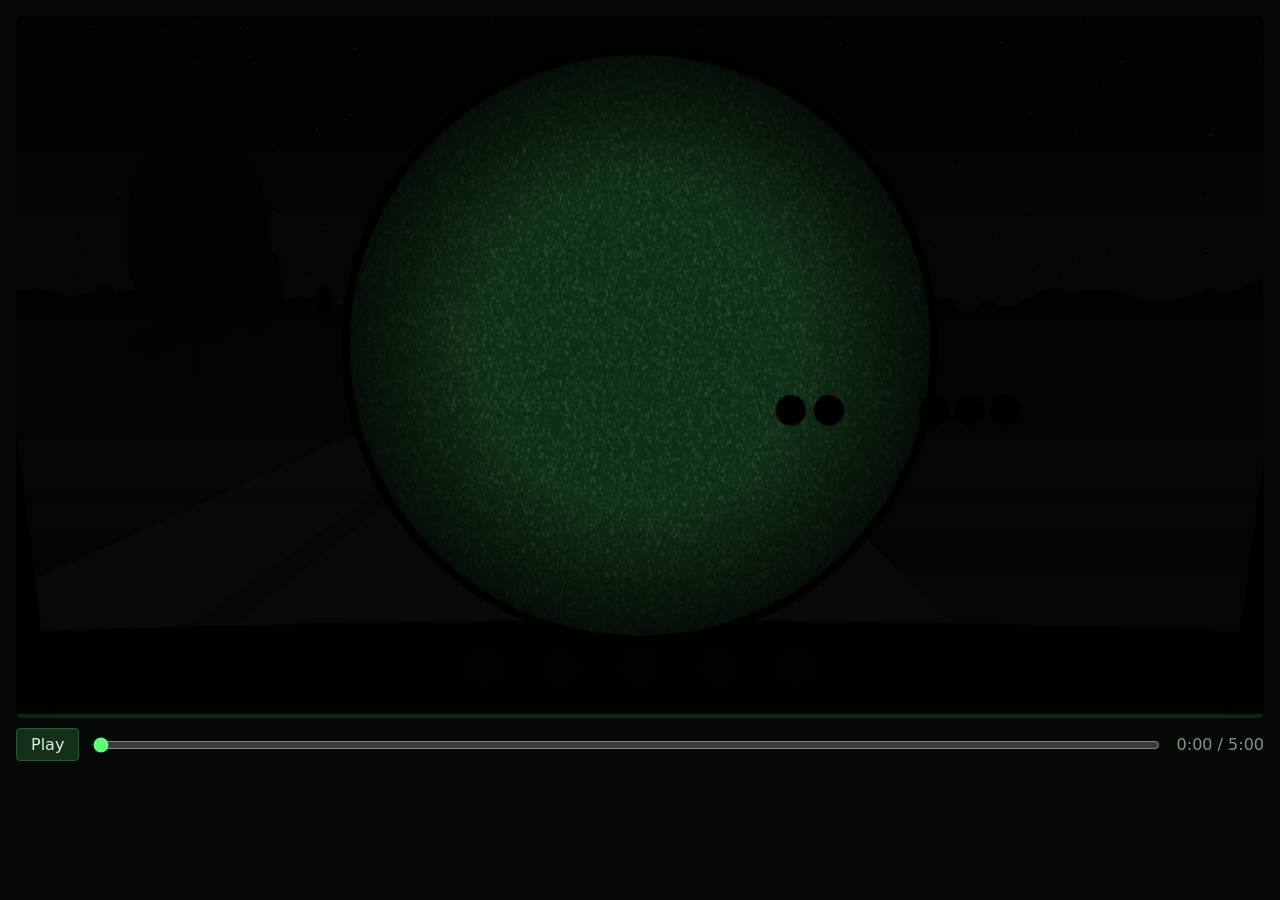
==== commit 1d0d40c3: "Add self-contained web player (docs/index.html) with embedded narration Player now loads sim/narrati" ====
--- a/sim/index.html
+++ b/sim/index.html
@@ -7,20 +7,21 @@
 <style>
   :root { --bg:#050806; --fg:#d8f5dc; --muted:#7f9a84; --accent:#5dff7a; }
   html,body { margin:0; background:var(--bg); color:var(--fg); font-family: Inter, "DejaVu Sans", system-ui, sans-serif; }
-  #wrap { max-width:1280px; margin:0 auto; padding:16px; box-sizing:border-box; }
+  #wrap { max-width:1280px; margin:0 auto; padding-block:16px; padding-left:max(16px, env(safe-area-inset-left, 0px)); padding-right:max(16px, env(safe-area-inset-right, 0px)); box-sizing:border-box; }
   canvas { width:100%; height:auto; display:block; background:#000; border-radius:6px; }
   #ctl { display:flex; gap:12px; align-items:center; margin-top:10px; }
   #ctl button { background:#12301a; color:var(--fg); border:1px solid #2c5a36; border-radius:4px; padding:6px 14px; font:inherit; cursor:pointer; }
-  #ctl input { flex:1; accent-color: var(--accent); }
+  #ctl button:focus-visible, #ctl input:focus-visible { outline:2px solid var(--accent); outline-offset:2px; }
+  #ctl input { flex:1; min-width:0; accent-color: var(--accent); }
   #tc { font-variant-numeric: tabular-nums; color:var(--muted); min-width:90px; text-align:right; }
-  body.render #wrap { padding:0; max-width:none; } body.render #ctl { display:none; } body.render canvas { border-radius:0; }
+  body.render #wrap { padding:0 !important; max-width:none; } body.render #ctl { display:none; } body.render canvas { border-radius:0; }
 </style>
 </head>
 <body>
 <div id="wrap">
   <canvas id="c" width="1280" height="720"></canvas>
   <div id="ctl"><button id="play">Play</button><input id="seek" type="range" min="0" max="300" step="0.01" value="0"><span id="tc">0:00</span></div>
-  <audio id="aud" src="../build/narration.wav" preload="auto"></audio>
+  <audio id="aud" src="narration.m4a" preload="auto"></audio>
 </div>
 <script src="timeline.js"></script>
 <script>
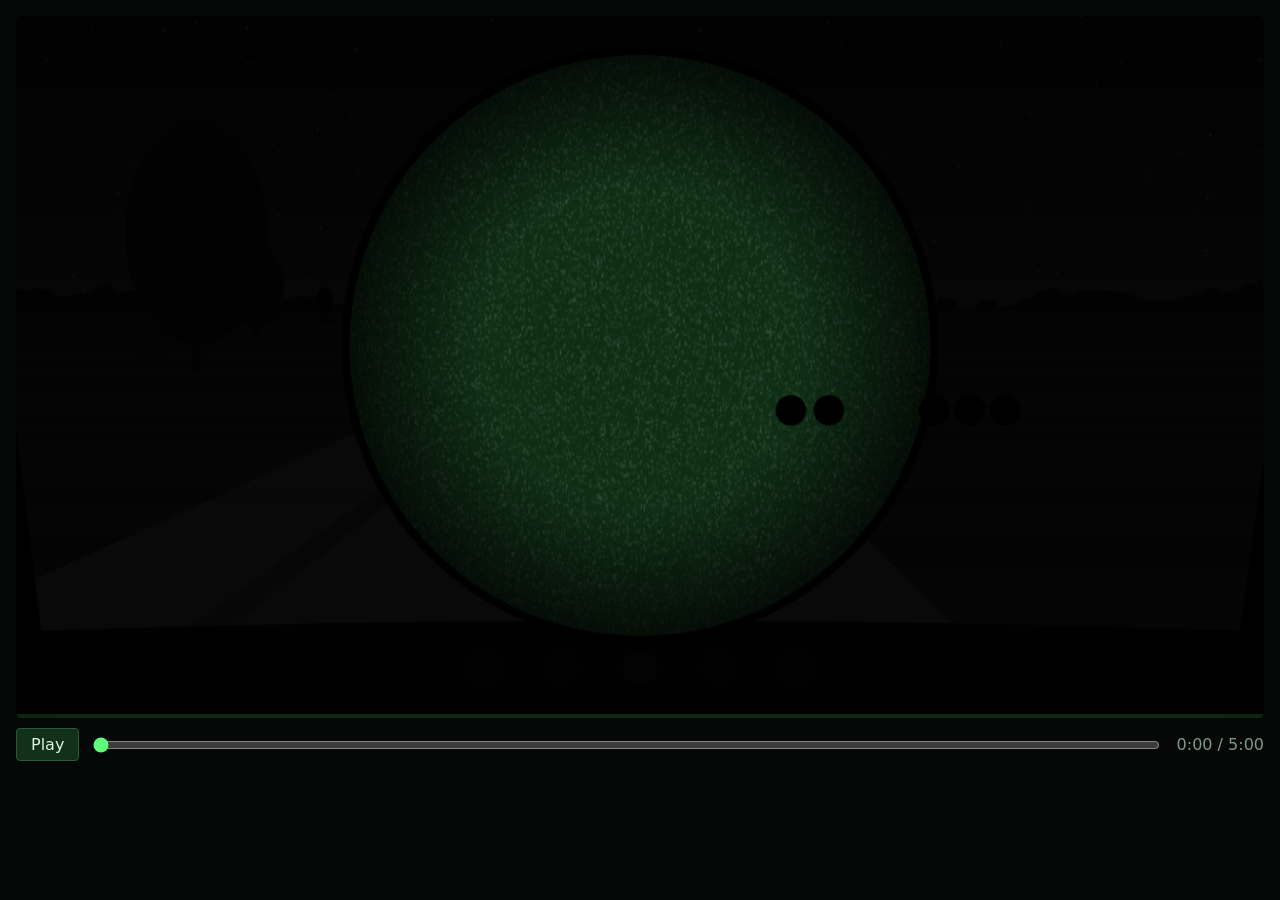
==== commit fd03c496: "Add second video: ground guiding the PLS at night with and without NVDs Extract the shared renderer " ====
--- a/sim/index.html
+++ b/sim/index.html
@@ -24,208 +24,9 @@
   <audio id="aud" src="narration.m4a" preload="auto"></audio>
 </div>
 <script src="timeline.js"></script>
+<script src="engine.js"></script>
 <script>
 "use strict";
-const W = 1280, H = 720;
-const cv = document.getElementById('c'), ctx = cv.getContext('2d');
-const world = document.createElement('canvas'); world.width = W; world.height = H;
-const wx = world.getContext('2d');
-const TL = window.TIMELINE;
-const FONT = 'Inter, "DejaVu Sans", sans-serif';
-
-// ---------- utilities ----------
-function rng(seed) { return function () { seed |= 0; seed = seed + 0x6D2B79F5 | 0; let t = Math.imul(seed ^ seed >>> 15, 1 | seed); t = t + Math.imul(t ^ t >>> 7, 61 | t) ^ t; return ((t ^ t >>> 14) >>> 0) / 4294967296; }; }
-const clamp = (v, a, b) => Math.max(a, Math.min(b, v));
-const lerp = (a, b, k) => a + (b - a) * k;
-const smooth = (a, b, x) => { const k = clamp((x - a) / (b - a), 0, 1); return k * k * (3 - 2 * k); };
-function hash(n) { const s = Math.sin(n * 127.1 + 311.7) * 43758.5453; return s - Math.floor(s); }
-function gray(l, a = 1) { const v = Math.round(clamp(l, 0, 1) * 255); return `rgba(${v},${v},${v},${a})`; }
-
-let FRAME = 0;
-let SC = null, LT = 0;           // current scene + local time
-function sStart(i) { const s = SC.sentences[Math.min(i, SC.sentences.length - 1)]; return s ? s.start : 0; }
-function sEnd(i) { const s = SC.sentences[Math.min(i, SC.sentences.length - 1)]; return s ? s.start + s.dur : 0; }
-function reveal(at, len = 0.5) { return smooth(at, at + len, LT); }
-
-// ---------- noise (tube scintillation) ----------
-const NOISE = [];
-(function () { const r = rng(7); for (let k = 0; k < 10; k++) { const c = document.createElement('canvas'); c.width = 427; c.height = 240; const g = c.getContext('2d'); const id = g.createImageData(c.width, c.height); for (let i = 0; i < id.data.length; i += 4) { const v = r() < 0.5 ? 0 : Math.pow(r(), 3) * 255; id.data[i] = id.data[i + 1] = id.data[i + 2] = v; id.data[i + 3] = 255; } g.putImageData(id, 0, 0); NOISE.push(c); } })();
-
-// ---------- NVG road world ----------
-const CX = 640, CY = 338, R = 300, HY = 300;
-const F = R / Math.tan(20 * Math.PI / 180);  // 40 deg FOV across the tube
-const CAMH = 2.6;                            // PLS cab eye height (m)
-const curve = z => 14 * Math.sin(z / 110) + 6 * Math.sin(z / 41 + 1.3);
-const dcurve = z => 14 / 110 * Math.cos(z / 110) + 6 / 41 * Math.cos(z / 41 + 1.3);
-
-const PROPS = [];
-(function () { const r = rng(42); let z = 5; while (z < 6000) { z += 8 + r() * 22; const side = r() < 0.5 ? -1 : 1; const k = r(); PROPS.push({ z, x: side * (7 + r() * 26), type: k < 0.62 ? 'tree' : k < 0.85 ? 'bush' : 'stake', h: 5 + r() * 7, w: 0.6 + r() * 0.8, seed: r() }); } })();
-const STARS = []; (function () { const r = rng(99); for (let i = 0; i < 260; i++) STARS.push({ a: (r() - 0.5) * 3.2, y: r() * HY, b: 0.4 + r() * 0.6 }); })();
-
-// project world point (lateral X relative to road centre at the camera, depth z ahead of camera)
-function proj(camZ, laneX, yaw, xOff, z, y) {
-  const xr = curve(camZ + z) - curve(camZ) - dcurve(camZ) * z + xOff - laneX;
-  return { x: CX + (xr / z - yaw) * F, y: HY + (CAMH - y) / z * F, s: F / z };
-}
-
-// opts: camZ, yaw, laneX, illum, extras(fn), dash
-function drawRoadWorld(o) {
-  const g = wx, camZ = o.camZ, yaw = o.yaw || 0, laneX = o.laneX ?? 1.6, il = o.illum ?? 1;
-  // sky
-  const sky = g.createLinearGradient(0, 0, 0, HY);
-  sky.addColorStop(0, gray(0.10 * il)); sky.addColorStop(1, gray(0.34 * il));
-  g.fillStyle = sky; g.fillRect(0, 0, W, HY + 1);
-  for (const s of STARS) { const x = CX + (s.a - yaw) * F * 0.9; if (x < 0 || x > W) continue; g.fillStyle = gray(s.b); g.fillRect(x, s.y, 2, 2); }
-  // tree line on the horizon
-  g.fillStyle = gray(0.12 * il);
-  g.beginPath(); g.moveTo(0, HY + 2);
-  for (let x = 0; x <= W; x += 6) { const a = (x - CX) / F + yaw + camZ * 0.0004; const h = 10 + 14 * hash(Math.floor(a * 40)) + 8 * Math.sin(a * 9) + 6 * Math.sin(a * 23); g.lineTo(x, HY - h); }
-  g.lineTo(W, HY + 2); g.closePath(); g.fill();
-  // ground rows
-  for (let y = HY + 1; y < H; y++) {
-    const z = CAMH * F / (y - HY); const wz = camZ + z;
-    const fade = clamp(1 - z / 400, 0.25, 1);
-    const tex = 0.03 * hash(Math.floor(wz * 1.3)) + 0.02 * ((Math.floor(wz / 4) & 1));
-    g.fillStyle = gray((0.24 + tex) * il * (0.7 + 0.3 * fade)); g.fillRect(0, y, W, 1);
-    const xr = curve(wz) - curve(camZ) - dcurve(camZ) * z - laneX;
-    const cx = CX + (xr / z - yaw) * F, hw = 4.2 / z * F;
-    g.fillStyle = gray((0.46 + tex * 1.5) * il * (0.75 + 0.25 * fade)); g.fillRect(cx - hw, y, hw * 2, 1);
-    g.fillStyle = gray((0.34 + tex) * il); const rw = Math.max(1, 0.35 / z * F);
-    g.fillRect(cx - 1.9 / z * F - rw / 2, y, rw, 1); g.fillRect(cx + 1.0 / z * F - rw / 2, y, rw, 1);
-  }
-  // props far -> near
-  const vis = [];
-  for (const p of PROPS) { const z = p.z - camZ; if (z > 2.5 && z < 420) vis.push([z, p]); }
-  if (o.objects) for (const ob of o.objects) { const z = ob.z - camZ; if (z > 1.5 && z < 600) vis.push([z, ob]); }
-  vis.sort((a, b) => b[0] - a[0]);
-  for (const [z, p] of vis) {
-    const b = proj(camZ, laneX, yaw, p.x, z, 0), s = b.s; if (b.x < -200 || b.x > W + 200) continue;
-    const fog = clamp(1 - z / 450, 0.3, 1);
-    if (p.type === 'tree') {
-      g.fillStyle = gray(0.10 * il * fog + 0.04); g.beginPath();
-      g.ellipse(b.x, b.y - p.h * 0.62 * s, p.h * 0.32 * s, p.h * 0.5 * s, 0, 0, Math.PI * 2); g.fill();
-      g.fillRect(b.x - 0.15 * s, b.y - p.h * 0.3 * s, 0.3 * s, p.h * 0.3 * s);
-    } else if (p.type === 'bush') {
-      g.fillStyle = gray(0.16 * il * fog + 0.03); g.beginPath(); g.ellipse(b.x, b.y - 0.5 * s, 1.3 * s, 0.7 * s, 0, 0, Math.PI * 2); g.fill();
-    } else if (p.type === 'stake') {
-      g.fillStyle = gray(0.55 * il); g.fillRect(b.x - 0.05 * s, b.y - 1.2 * s, Math.max(1, 0.1 * s), 1.2 * s);
-      g.fillStyle = gray(0.95); g.fillRect(b.x - 0.06 * s, b.y - 1.15 * s, Math.max(2, 0.12 * s), Math.max(2, 0.12 * s));
-    } else if (p.type === 'truck') {           // rear of a vehicle
-      const w = 2.5 * s, h = 3.2 * s;
-      g.fillStyle = gray(0.22 * il + 0.05); g.fillRect(b.x - w / 2, b.y - h, w, h * 0.85);
-      g.fillStyle = gray(0.08); g.fillRect(b.x - w / 2, b.y - h * 0.28, w, h * 0.13);
-      g.fillStyle = gray(0.05); for (const dx of [-0.9, 0.9]) g.fillRect(b.x + dx * s - 0.3 * s, b.y - 1.0 * s, 0.6 * s, 1.0 * s);
-      g.fillStyle = gray(1); for (const dx of [-1.05, 1.05]) { g.beginPath(); g.arc(b.x + dx * s, b.y - 1.4 * s, Math.max(1.5, 0.09 * s), 0, 7); g.fill(); }
-    } else if (p.type === 'person') {
-      const h = 1.8 * s; g.fillStyle = gray(0.6 * il + 0.15);
-      g.beginPath(); g.arc(b.x, b.y - h * 0.92, h * 0.08, 0, 7); g.fill(); g.fillRect(b.x - h * 0.09, b.y - h * 0.84, h * 0.18, h * 0.45);
-      g.fillRect(b.x - h * 0.08, b.y - h * 0.4, h * 0.06, h * 0.4); g.fillRect(b.x + h * 0.02, b.y - h * 0.4, h * 0.06, h * 0.4);
-    } else if (p.type === 'oncoming') {
-      const w = 2.4 * s, h = 2.6 * s;
-      g.fillStyle = gray(0.2 * il + 0.05); g.fillRect(b.x - w / 2, b.y - h, w, h * 0.9);
-      p._screen = [proj(camZ, laneX, yaw, p.x - 0.8, z, 1.0), proj(camZ, laneX, yaw, p.x + 0.8, z, 1.0)];
-    } else if (p.type === 'ditch') {
-      const w = 6 * s, d = 1.4 * s; g.fillStyle = gray(0.05); g.beginPath(); g.ellipse(b.x, b.y, w / 2, Math.max(2, d * 0.25), 0, 0, 7); g.fill();
-    }
-  }
-  // cab: dash + pillars (fixed to vehicle, so shifted by head yaw)
-  const sh = -yaw * F;
-  g.fillStyle = gray(0.06);
-  g.beginPath(); g.moveTo(-200 + sh, H); g.lineTo(-200 + sh, 640); g.quadraticCurveTo(CX + sh, 600, W + 200 + sh, 640); g.lineTo(W + 200 + sh, H); g.closePath(); g.fill();
-  const dash = o.dash ?? 0.12;
-  for (let i = 0; i < 5; i++) { g.fillStyle = gray(dash * (i === 2 ? 1.6 : 1)); g.beginPath(); g.arc(CX - 160 + i * 80 + sh, 668, 18, 0, 7); g.fill(); }
-  g.fillStyle = gray(0.04);
-  for (const sgn of [-1, 1]) { const px = CX + sgn * 0.78 * F + sh; g.beginPath(); g.moveTo(px - 40, H); g.lineTo(px + sgn * 90 - 30, 0); g.lineTo(px + sgn * 90 + 40, 0); g.lineTo(px + 40, H); g.fill();
-    // west-coast mirror
-    const mx = CX + sgn * 0.95 * F + sh; g.fillStyle = gray(0.05); g.fillRect(mx - 22, 280, 44, 110); g.fillStyle = gray(0.2 * il); g.fillRect(mx - 16, 286, 32, 98); g.fillStyle = gray(0.04); }
-  if (o.extras) o.extras(g);
-}
-
-// compose NVG image from the world canvas onto main ctx
-function composeNVG(o = {}) {
-  const blur = o.blur || 0, nblur = o.noiseBlur || 0, gain = o.gain ?? 1, wash = o.wash || 0, nz = o.noise ?? 0.16;
-  ctx.fillStyle = '#000'; ctx.fillRect(0, 0, W, H);
-  // unaided eye: very dim night view
-  ctx.globalAlpha = 0.07 * (1 - (o.unaidedLoss || 0)); ctx.drawImage(world, 0, 0); ctx.globalAlpha = 1;
-  ctx.save(); ctx.beginPath(); ctx.arc(CX, CY, R, 0, Math.PI * 2); ctx.clip();
-  const filt = [];
-  if (blur > 0.05) filt.push(`blur(${blur.toFixed(2)}px)`);
-  if (Math.abs(gain - 1) > 0.01) filt.push(`brightness(${gain.toFixed(3)})`);
-  if (o.contrast) filt.push(`contrast(${o.contrast})`);
-  ctx.filter = filt.length ? filt.join(' ') : 'none';
-  ctx.drawImage(world, 0, 0); ctx.filter = 'none';
-  if (o.post) o.post(ctx);  // bright sources etc. (grayscale space)
-  ctx.globalCompositeOperation = 'multiply'; ctx.fillStyle = '#7dff8f'; ctx.fillRect(0, 0, W, H);
-  ctx.globalCompositeOperation = 'screen'; ctx.fillStyle = 'rgba(14,46,20,1)'; ctx.fillRect(0, 0, W, H);
-  ctx.globalAlpha = nz; if (nblur > 0.05) ctx.filter = `blur(${nblur.toFixed(2)}px)`;
-  ctx.drawImage(NOISE[FRAME % NOISE.length], CX - R, CY - R, R * 2, R * 2); ctx.filter = 'none';
-  ctx.globalAlpha = 1;
-  if (wash > 0) { ctx.fillStyle = `rgba(200,255,205,${wash})`; ctx.fillRect(0, 0, W, H); }
-  ctx.globalCompositeOperation = 'source-over';
-  const vg = ctx.createRadialGradient(CX, CY, R * 0.55, CX, CY, R);
-  vg.addColorStop(0, 'rgba(0,0,0,0)'); vg.addColorStop(1, 'rgba(0,0,0,0.75)');
-  ctx.fillStyle = vg; ctx.fillRect(CX - R, CY - R, 2 * R, 2 * R);
-  ctx.restore();
-  ctx.strokeStyle = '#000'; ctx.lineWidth = 8; ctx.beginPath(); ctx.arc(CX, CY, R + 2, 0, 7); ctx.stroke();
-}
-
-// ---------- shared drawing ----------
-function panel(x, y, w, h, fill = 'rgba(6,16,9,0.86)', stroke = 'rgba(93,255,122,0.25)') {
-  ctx.fillStyle = fill; roundRect(x, y, w, h, 10); ctx.fill(); ctx.strokeStyle = stroke; ctx.lineWidth = 1.5; ctx.stroke();
-}
-function roundRect(x, y, w, h, r) { ctx.beginPath(); ctx.moveTo(x + r, y); ctx.arcTo(x + w, y, x + w, y + h, r); ctx.arcTo(x + w, y + h, x, y + h, r); ctx.arcTo(x, y + h, x, y, r); ctx.arcTo(x, y, x + w, y, r); ctx.closePath(); }
-function text(s, x, y, size, color = '#d8f5dc', weight = 500, align = 'left', alpha = 1) {
-  ctx.globalAlpha = alpha; ctx.fillStyle = color; ctx.font = `${weight} ${size}px ${FONT}`; ctx.textAlign = align; ctx.textBaseline = 'alphabetic'; ctx.fillText(s, x, y); ctx.globalAlpha = 1;
-}
-function wrap(s, maxW, size, weight = 500) {
-  ctx.font = `${weight} ${size}px ${FONT}`; const words = s.split(' '), lines = []; let cur = '';
-  for (const w of words) { const t = cur ? cur + ' ' + w : w; if (ctx.measureText(t).width > maxW && cur) { lines.push(cur); cur = w; } else cur = t; }
-  if (cur) lines.push(cur); return lines;
-}
-const GREEN = '#4be36a', RED = '#ff4d4d', AMBER = '#ffbf3c';
-function check(x, y, s, col = GREEN) { ctx.strokeStyle = col; ctx.lineWidth = s * 0.16; ctx.lineCap = 'round'; ctx.beginPath(); ctx.moveTo(x - s * 0.4, y); ctx.lineTo(x - s * 0.1, y + s * 0.3); ctx.lineTo(x + s * 0.45, y - s * 0.35); ctx.stroke(); }
-function cross(x, y, s, col = RED) { ctx.strokeStyle = col; ctx.lineWidth = s * 0.16; ctx.lineCap = 'round'; ctx.beginPath(); ctx.moveTo(x - s * 0.35, y - s * 0.35); ctx.lineTo(x + s * 0.35, y + s * 0.35); ctx.moveTo(x + s * 0.35, y - s * 0.35); ctx.lineTo(x - s * 0.35, y + s * 0.35); ctx.stroke(); }
-function tag(label, x, y, col, alpha = 1, size = 22) {
-  if (alpha <= 0) return; ctx.globalAlpha = alpha; ctx.font = `700 ${size}px ${FONT}`; const w = ctx.measureText(label).width + 28;
-  ctx.fillStyle = 'rgba(0,0,0,0.7)'; roundRect(x - w / 2, y - size, w, size * 1.6, 6); ctx.fill(); ctx.strokeStyle = col; ctx.lineWidth = 2.5; ctx.stroke();
-  ctx.fillStyle = col; ctx.textAlign = 'center'; ctx.fillText(label, x, y + size * 0.3); ctx.globalAlpha = 1;
-}
-function mapBG() {
-  ctx.fillStyle = '#07110a'; ctx.fillRect(0, 0, W, H);
-  ctx.strokeStyle = 'rgba(93,255,122,0.06)'; ctx.lineWidth = 1;
-  for (let x = 0; x < W; x += 40) { ctx.beginPath(); ctx.moveTo(x + .5, 0); ctx.lineTo(x + .5, H); ctx.stroke(); }
-  for (let y = 0; y < H; y += 40) { ctx.beginPath(); ctx.moveTo(0, y + .5); ctx.lineTo(W, y + .5); ctx.stroke(); }
-}
-
-// M1075A1 top view, front pointing +x. (x,y) = front bumper centre. ppm = pixels per metre.
-const PLS_L = 10.8, PLS_W = 2.44;
-function plsTop(x, y, ppm, o = {}) {
-  ctx.save(); ctx.translate(x, y); ctx.rotate(o.ang || 0);
-  const L = PLS_L * ppm, Wd = PLS_W * ppm;
-  ctx.fillStyle = '#0d0d0d';
-  for (const ax of [0.95, 2.45, 6.6, 8.0, 9.4]) for (const s of [-1, 1]) ctx.fillRect(-ax * ppm - 0.6 * ppm, s * (Wd / 2) - (s > 0 ? 0.55 * ppm : -0.05 * ppm) - 0.25 * ppm, 1.2 * ppm, 0.55 * ppm);
-  ctx.fillStyle = o.body || '#5f6b45'; ctx.strokeStyle = 'rgba(0,0,0,0.6)'; ctx.lineWidth = 1.5;
-  roundRect(-2.7 * ppm, -Wd / 2, 2.7 * ppm, Wd, 0.3 * ppm); ctx.fill(); ctx.stroke();                    // cab
-  ctx.fillStyle = o.deck || '#4a5537'; ctx.fillRect(-L, -Wd / 2 + 0.05 * ppm, L - 3.1 * ppm, Wd - 0.1 * ppm); // flatrack
-  ctx.strokeStyle = 'rgba(0,0,0,0.35)'; for (let i = 1; i < 6; i++) { const xx = -L + i * (L - 3.1 * ppm) / 6; ctx.beginPath(); ctx.moveTo(xx, -Wd / 2); ctx.lineTo(xx, Wd / 2); ctx.stroke(); }
-  ctx.fillStyle = '#3b442c'; ctx.fillRect(-3.1 * ppm, -0.5 * ppm, 0.4 * ppm, ppm);                         // LHS hook arm
-  ctx.fillStyle = 'rgba(160,220,255,0.35)'; ctx.fillRect(-0.55 * ppm, -Wd / 2 + 0.2 * ppm, 0.35 * ppm, Wd - 0.4 * ppm); // windshield
-  if (o.ir) { ctx.fillStyle = '#eaffef'; ctx.shadowColor = '#9dffb0'; ctx.shadowBlur = 12; for (const s of [-1, 1]) { ctx.beginPath(); ctx.arc(-L + 0.1 * ppm, s * (Wd / 2 - 0.2 * ppm), Math.max(2, 0.18 * ppm), 0, 7); ctx.fill(); } ctx.shadowBlur = 0; }
-  if (o.label) { ctx.rotate(-(o.ang || 0)); text(o.label, -L / 2, -Wd / 2 - 10, 16, '#b9d9be', 600, 'center'); }
-  ctx.restore();
-}
-// side view silhouette (for title)
-function plsSide(x, y, s, col) {
-  ctx.save(); ctx.translate(x, y); ctx.fillStyle = col;
-  ctx.beginPath(); ctx.moveTo(0, -1.0 * s); ctx.lineTo(0, -3.0 * s); ctx.lineTo(0.3 * s, -3.25 * s); ctx.lineTo(2.6 * s, -3.25 * s); ctx.lineTo(2.7 * s, -1.0 * s); ctx.closePath(); ctx.fill();
-  ctx.fillRect(2.7 * s, -1.6 * s, 8.1 * s, 0.6 * s);
-  ctx.fillRect(3.0 * s, -3.6 * s, 6.6 * s, 2.0 * s);                     // container on flatrack
-  ctx.fillRect(2.75 * s, -3.0 * s, 0.35 * s, 1.4 * s);                    // hook arm
-  ctx.fillStyle = '#000'; for (const ax of [0.95, 2.45, 6.6, 8.0, 9.4]) { ctx.beginPath(); ctx.arc(ax * s, -0.6 * s, 0.6 * s, 0, 7); ctx.fill(); }
-  ctx.fillStyle = col; for (const ax of [0.95, 2.45, 6.6, 8.0, 9.4]) { ctx.beginPath(); ctx.arc(ax * s, -0.6 * s, 0.25 * s, 0, 7); ctx.fill(); }
-  ctx.restore();
-}
-
 // ---------- scenes ----------
 const SCENES = {
   title(t, d) {
@@ -533,64 +334,8 @@
   },
 };
 
-// ---------- overlays ----------
-function overlays(sc, lt) {
-  if (sc.type !== 'title' && sc.type !== 'end') {
-    const a = smooth(0, 0.5, lt);
-    ctx.globalAlpha = a;
-    const kind = sc.kind, col = kind === 'do' ? GREEN : kind === 'dont' ? RED : '#7dff8f';
-    let x = 28;
-    if (kind !== 'info') {
-      const lab = kind === 'do' ? 'DO' : "DON'T"; ctx.font = `900 24px ${FONT}`; const w = ctx.measureText(lab).width + 60;
-      ctx.fillStyle = col; roundRect(x, 22, w, 44, 8); ctx.fill();
-      ctx.fillStyle = '#04100a'; ctx.textAlign = 'left'; ctx.fillText(lab, x + 46, 53);
-      if (kind === 'do') check(x + 24, 44, 26, '#04100a'); else cross(x + 24, 44, 24, '#04100a');
-      x += w + 14;
-    }
-    ctx.fillStyle = 'rgba(0,0,0,0.6)'; ctx.font = `800 26px ${FONT}`; const tw = ctx.measureText(sc.title).width + 28;
-    roundRect(x, 22, tw, 44, 8); ctx.fill(); text(sc.title, x + 14, 53, 26, '#eaffef', 800);
-    if (sc.ref) { ctx.font = `600 15px ${FONT}`; const rw = ctx.measureText(sc.ref).width + 24; ctx.fillStyle = 'rgba(0,0,0,0.6)'; roundRect(W - 28 - rw, 28, rw, 32, 6); ctx.fill(); text(sc.ref, W - 28 - rw / 2, 50, 15, '#9dbba2', 600, 'center'); }
-    ctx.globalAlpha = 1;
-  }
-  // caption
-  let cur = null;
-  for (const s of sc.sentences) if (lt >= s.start - 0.15 && lt <= s.start + s.dur + 0.35) cur = s;
-  if (cur) {
-    const lines = wrap(cur.text, 1040, 25, 500), lh = 33, bh = lines.length * lh + 22, by = H - 22 - bh;
-    ctx.fillStyle = 'rgba(0,0,0,0.72)'; roundRect(100, by, 1080, bh, 10); ctx.fill();
-    lines.forEach((l, i) => text(l, 640, by + 36 + i * lh, 25, '#f2fff3', 500, 'center'));
-  }
-  // progress
-  const T = TL.total, now = sc.start + lt;
-  ctx.fillStyle = 'rgba(93,255,122,0.15)'; ctx.fillRect(0, H - 4, W, 4); ctx.fillStyle = 'rgba(93,255,122,0.7)'; ctx.fillRect(0, H - 4, W * now / T, 4);
-}
-
-function renderAt(T) {
-  T = clamp(T, 0, TL.total - 1e-3);
-  let sc = TL.scenes[TL.scenes.length - 1];
-  for (const s of TL.scenes) if (T >= s.start && T < s.start + s.dur) { sc = s; break; }
-  SC = sc; LT = T - sc.start;
-  ctx.save(); SCENES[sc.type](LT, sc.dur); ctx.restore();
-  ctx.globalAlpha = 1; ctx.globalCompositeOperation = 'source-over'; ctx.filter = 'none';
-  // scene transitions: quick fade through black
-  const fin = 1 - smooth(0, 0.45, LT), fout = smooth(sc.dur - 0.35, sc.dur, LT);
-  const f = Math.max(sc === TL.scenes[0] ? 0 : fin, sc === TL.scenes[TL.scenes.length - 1] ? 0 : fout);
-  if (f > 0) { ctx.fillStyle = `rgba(0,0,0,${f})`; ctx.fillRect(0, 0, W, H); }
-  overlays(sc, LT);
-}
-window.renderFrame = function (T, frame) { FRAME = frame ?? Math.floor(T * 30); renderAt(T); };
-
-// ---------- player ----------
-if (location.search.includes('render')) document.body.classList.add('render');
-else {
-  const aud = document.getElementById('aud'), btn = document.getElementById('play'), seek = document.getElementById('seek'), tc = document.getElementById('tc');
-  seek.max = TL.total; let playing = false, t0 = 0, base = 0;
-  const now = () => playing ? base + (performance.now() - t0) / 1000 : base;
-  const fmt = s => `${Math.floor(s / 60)}:${String(Math.floor(s % 60)).padStart(2, '0')}`;
-  btn.onclick = () => { if (playing) { base = now(); playing = false; aud.pause(); btn.textContent = 'Play'; } else { if (base >= TL.total - 0.1) base = 0; playing = true; t0 = performance.now(); aud.currentTime = base; aud.play().catch(() => {}); btn.textContent = 'Pause'; } };
-  seek.oninput = () => { base = +seek.value; t0 = performance.now(); aud.currentTime = base; };
-  (function loop() { const T = now(); if (T >= TL.total) { playing = false; base = TL.total; btn.textContent = 'Play'; } FRAME++; renderAt(T); seek.value = T; tc.textContent = fmt(T) + ' / ' + fmt(TL.total); requestAnimationFrame(loop); })();
-}
+
+startPlayer();
 </script>
 </body>
 </html>
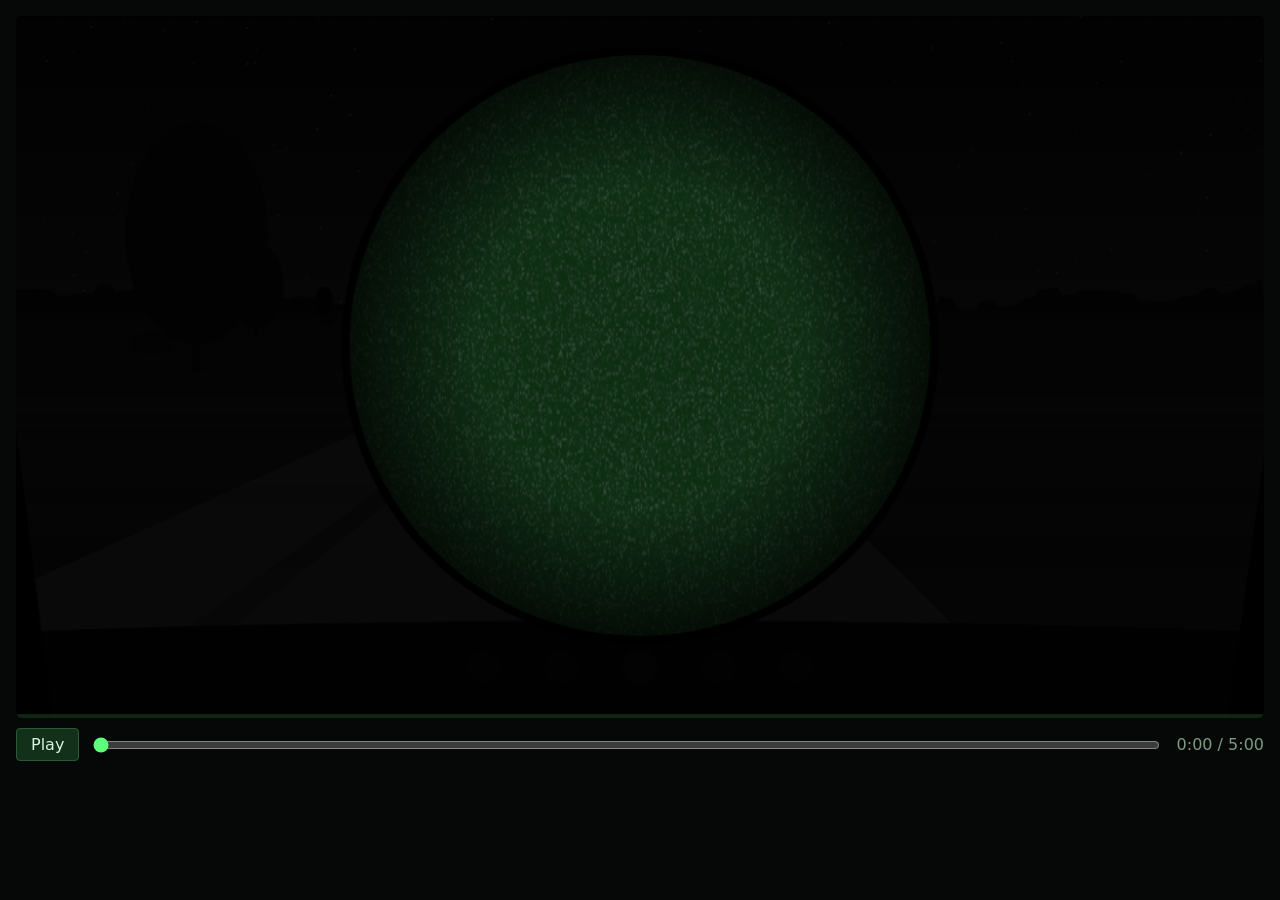
==== commit eff66569: "Redraw the M1075A1 to spec in all three videos Truck geometry now comes from the Oshkosh PLS A1 M107" ====
--- a/sim/index.html
+++ b/sim/index.html
@@ -144,7 +144,7 @@
     ctx.fillStyle = '#16231a'; ctx.fillRect(0, fy - 110, W, 220);
     plsTop(fx, fy, ppm, {});
     // occupants
-    const seats = [[-1.6, -0.6, 'DRIVER', 0], [-1.6, 0.6, 'A-DRIVER / TC', 1.3]];
+    const seats = [[-1.0, -0.6, 'DRIVER', 0], [-1.0, 0.6, 'A-DRIVER / TC', 1.3]];
     for (const [sx, sy, lbl, ph] of seats) {
       const px = fx + sx * ppm, py = fy + sy * ppm;
       const ang = 0.55 * Math.sin(t * 0.9 + ph) + (sy > 0 ? 0.35 : -0.15);
@@ -267,7 +267,7 @@
     // dock area
     ctx.fillStyle = '#16231a'; ctx.fillRect(0, 200, W, 300);
     ctx.strokeStyle = 'rgba(255,191,60,0.5)'; ctx.setLineDash([10, 8]); ctx.strokeRect(70, 255, 380, 150); ctx.setLineDash([]);
-    text('FLATRACK DROP POINT', 260, 245, 15, AMBER, 700, 'center');
+    text('FLATRACK DROP POINT', 260, 425, 15, AMBER, 700, 'center');
     const rate = 1.3, obstacleX = 300, stopAt = 230 + PLS_L * ppm; // reversing at ~1.3 m/s
     const startX = ph === 1 ? obstacleX + 24 + PLS_L * ppm + 2.2 * rate * ppm : ph === 2 ? stopAt + 2.6 * rate * ppm : stopAt + 4 * rate * ppm;
     let travel = clamp(lt - 0.5, 0, ph === 3 ? 1.2 : 99) * rate * ppm;
@@ -278,12 +278,12 @@
     let gx = 0, gy = 0, inSight = true;
     if (ph >= 2) {
       if (ph === 2 && fx <= stopAt) { fx = stopAt; stopped = true; }
-      gx = rearX() - 60; gy = 430;
-      if (ph === 3) { const out = smooth(1.2, 2.2, lt); gx = lerp(rearX() - 60, rearX() + 120, out); gy = lerp(430, 470, out); inSight = out < 0.35; stopped = !inSight; }
+      gx = rearX() - 60; gy = 236;
+      if (ph === 3) { const out = smooth(1.2, 2.2, lt); gx = lerp(rearX() - 60, rearX() + 120, out); gy = lerp(236, 214, out); inSight = out < 0.35; stopped = !inSight; }
     }
     if (ph === 1) { ctx.fillStyle = hit ? RED : '#6d8070'; roundRect(obstacleX - 10, 300, 34, 60, 4); ctx.fill(); text('hidden obstacle', obstacleX + 7, 290, 13, '#9dbba2', 600, 'center'); }
     plsTop(fx, 330, ppm, {});
-    const mirX = fx - 2.0 * ppm, mirY = 330 + PLS_W * ppm / 2 + 6;
+    const mirX = fx - PLS_MIRROR.u * ppm, mirY = 330 - PLS_W * ppm / 2 - 6;  // driver's side
     ctx.fillStyle = 'rgba(255,77,77,0.12)'; ctx.fillRect(rearX() - 160, 330 - PLS_W * ppm / 2 - 20, 160, PLS_W * ppm + 40);
     text('blind zone', rearX() - 80, 330 - PLS_W * ppm / 2 - 28, 13, '#ff8a8a', 600, 'center');
     if (ph >= 2) {
@@ -291,7 +291,7 @@
       ctx.fillStyle = '#d8f5dc'; ctx.beginPath(); ctx.arc(gx, gy, 10, 0, 7); ctx.fill();
       const wave = Math.sin(t * 6) * 0.5; ctx.strokeStyle = '#eaffef'; ctx.shadowColor = '#9dffb0'; ctx.shadowBlur = 16; ctx.lineWidth = 5;
       for (const s of [-1, 1]) { ctx.beginPath(); ctx.moveTo(gx + s * 8, gy); ctx.lineTo(gx + s * (8 + 22 * Math.cos(wave)), gy - 22 * Math.sin(wave + 0.8)); ctx.stroke(); }
-      ctx.shadowBlur = 0; text('GROUND GUIDE (IR wands)', gx, gy + 34, 14, '#c9e8cd', 700, 'center');
+      ctx.shadowBlur = 0; text('GROUND GUIDE (IR wands)', gx, gy - 26, 14, '#c9e8cd', 700, 'center');
     }
     if (ph === 1) tag(hit ? 'IMPACT — NO GROUND GUIDE' : 'BACKING WITHOUT A GROUND GUIDE', 640, 130, RED, 1, 22);
     if (ph === 2) tag(stopped ? 'GUIDE SIGNALS STOP — DRIVER STOPS' : 'GROUND GUIDE IN SIGHT', 640, 130, GREEN, 1, 22);
